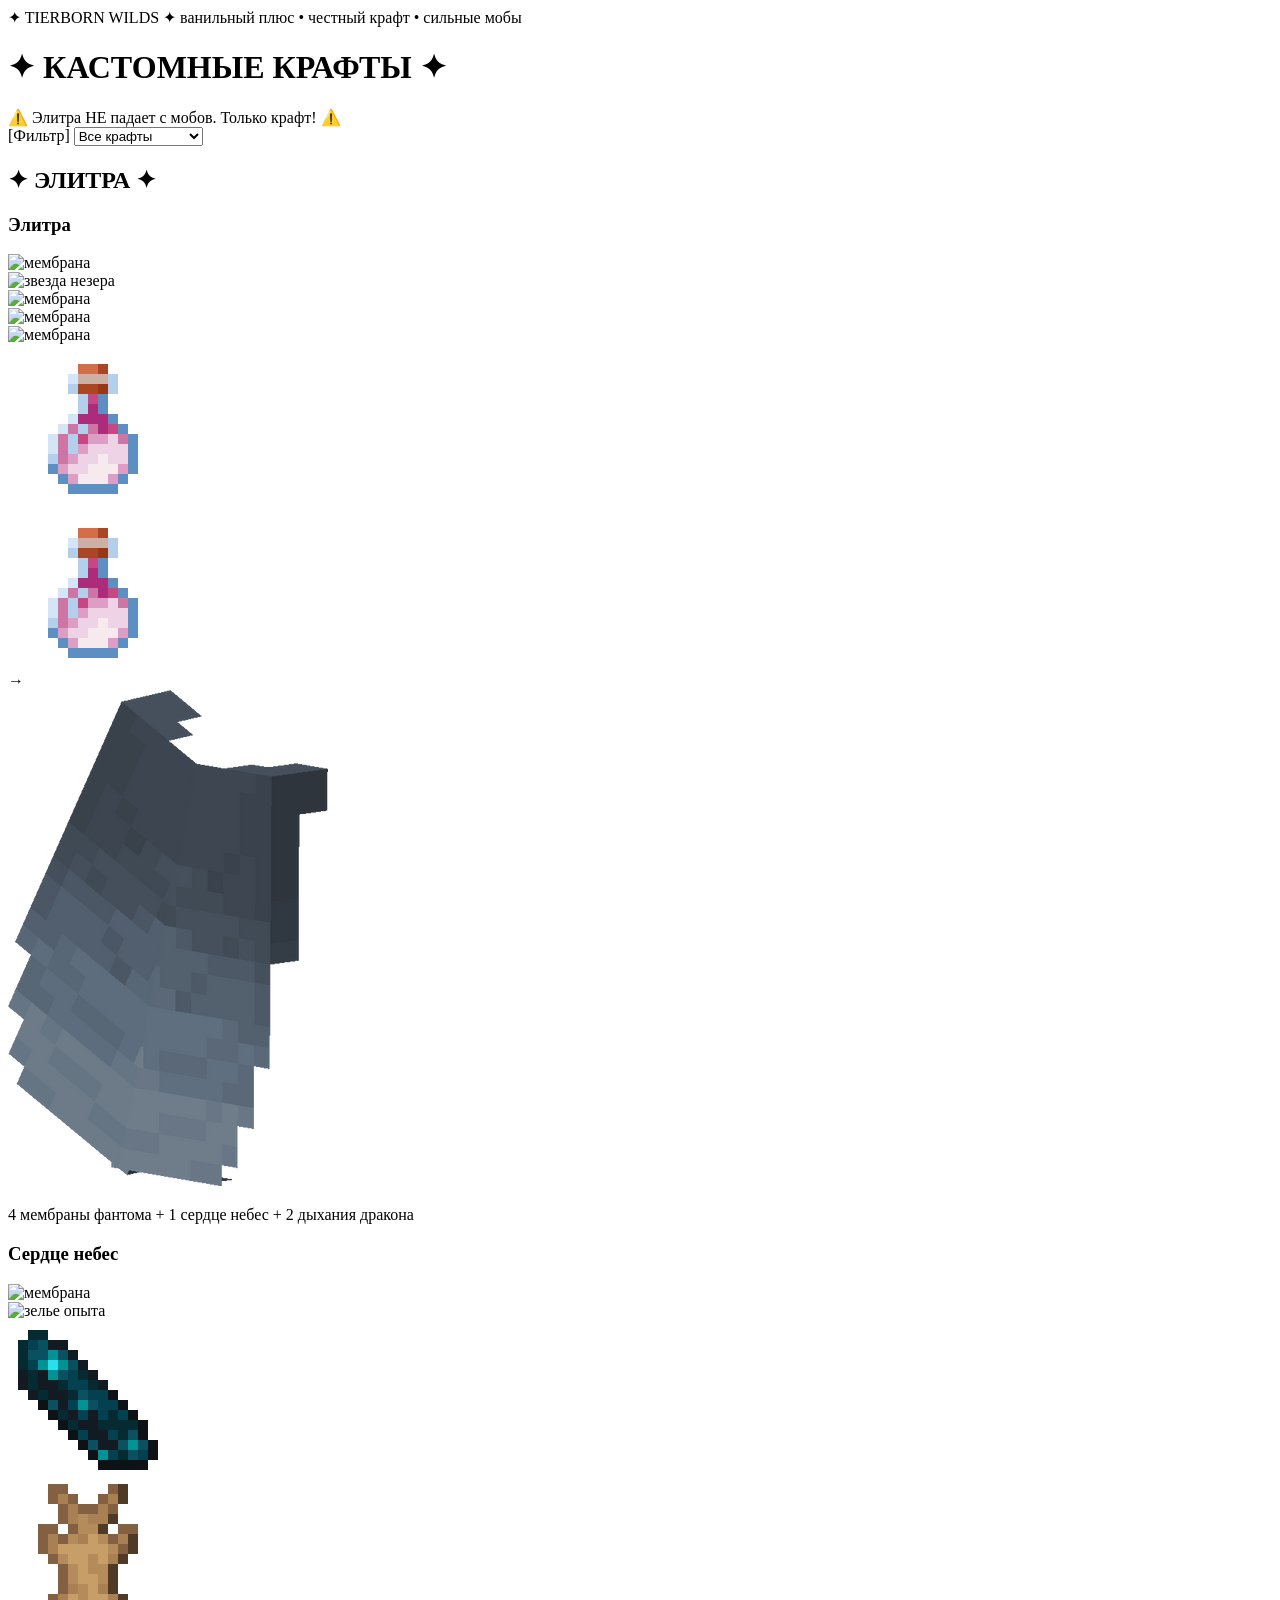
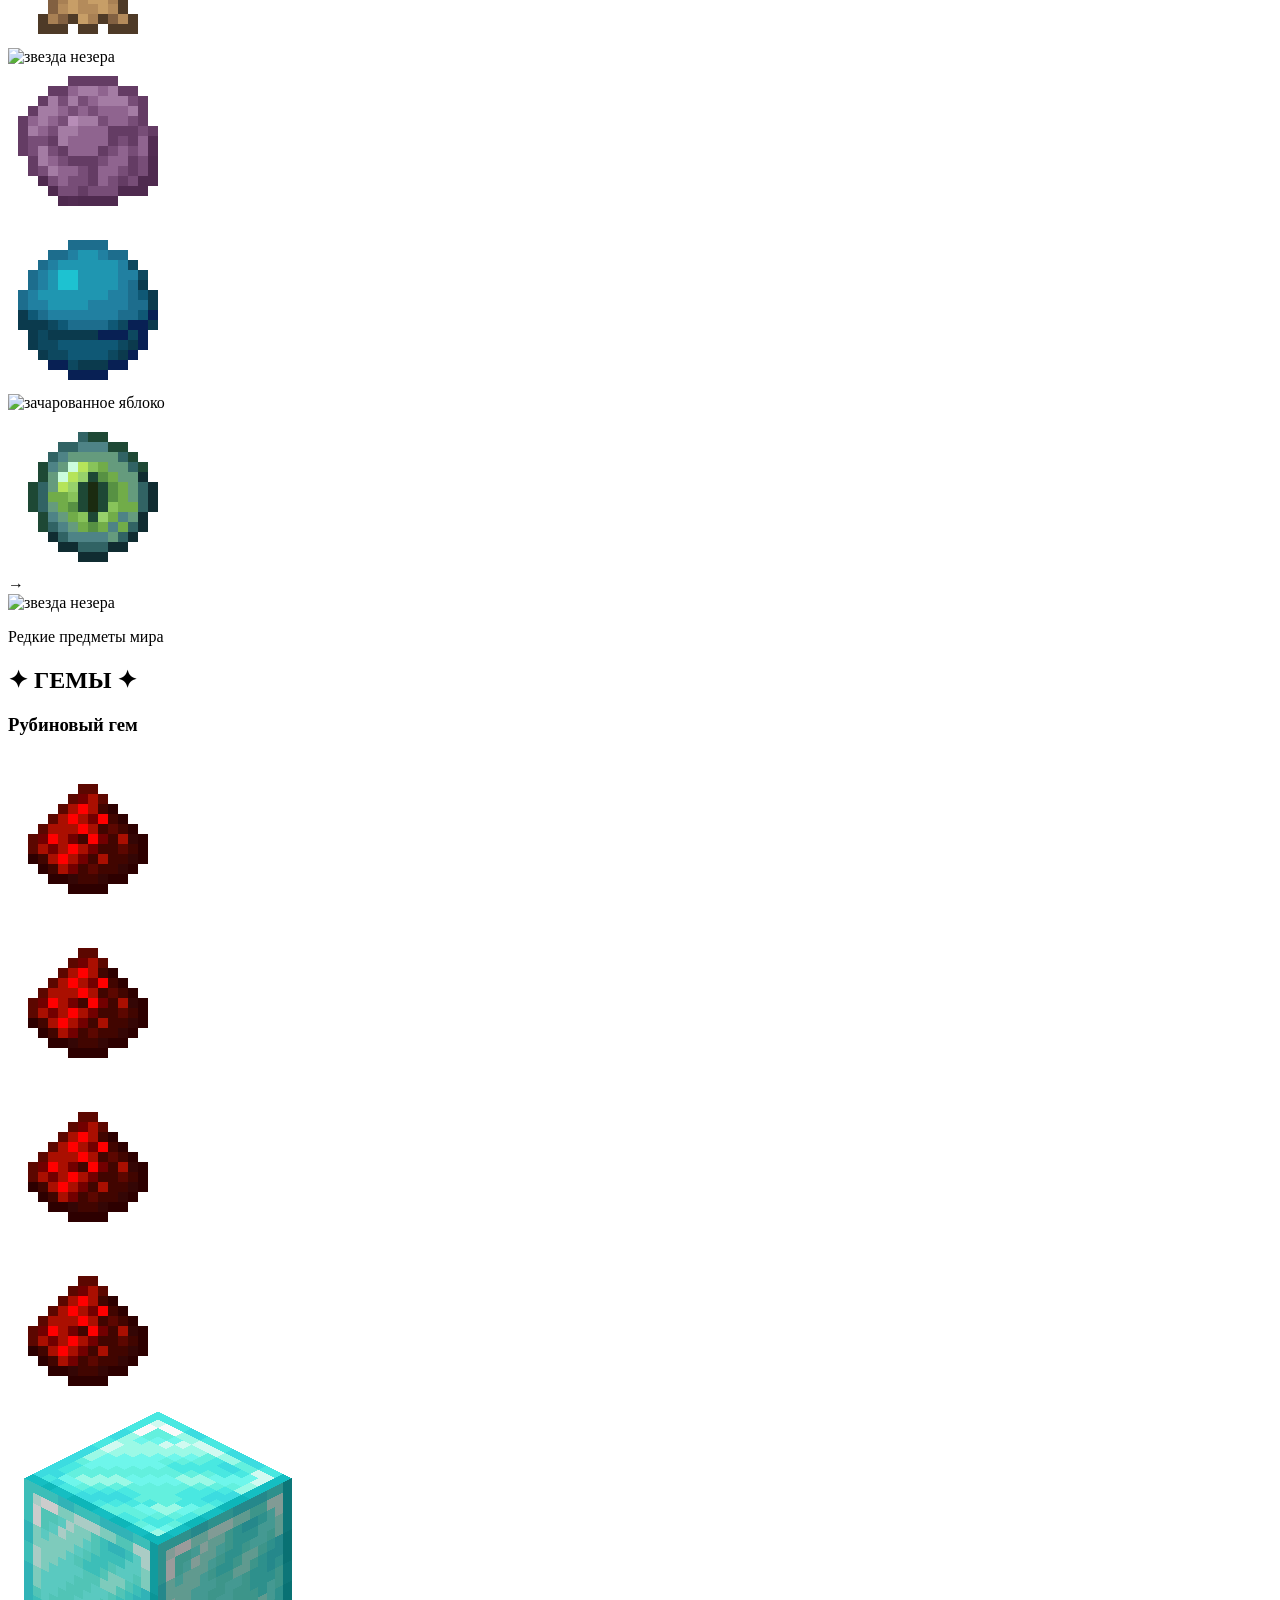
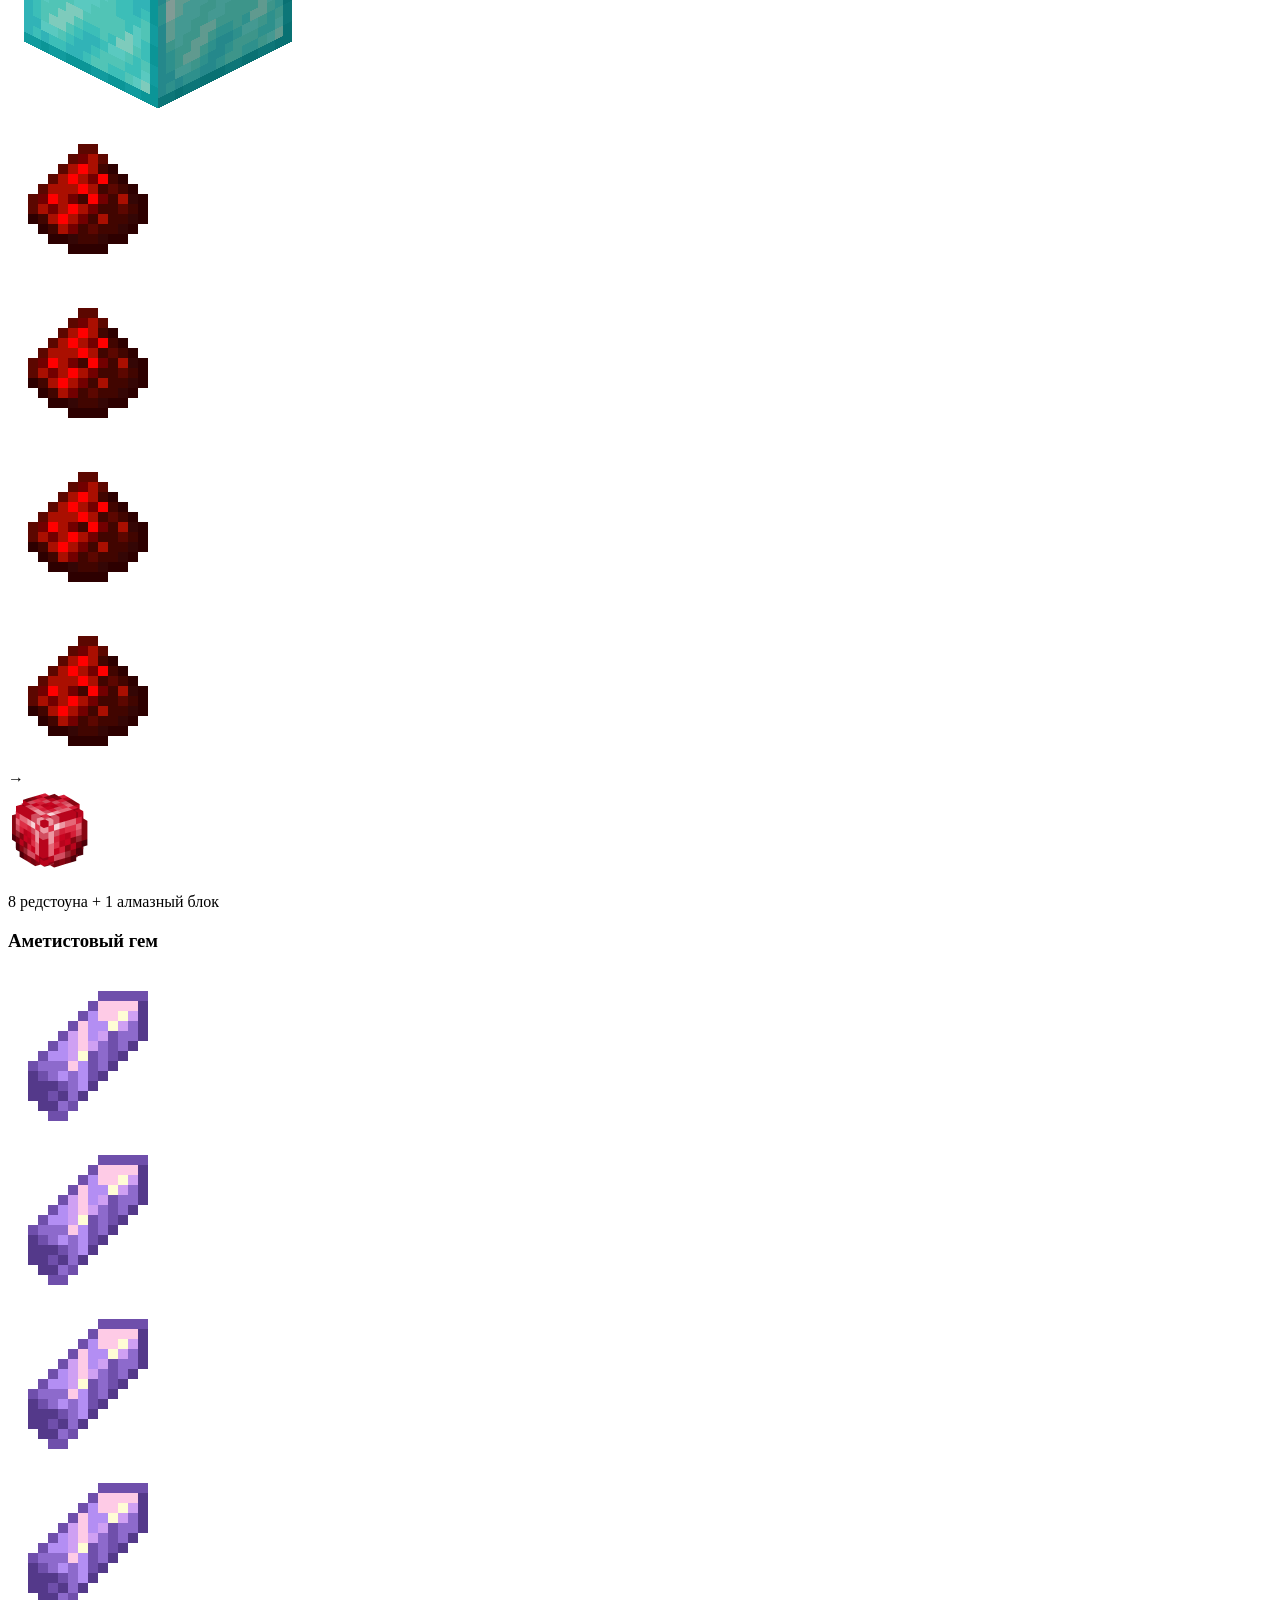
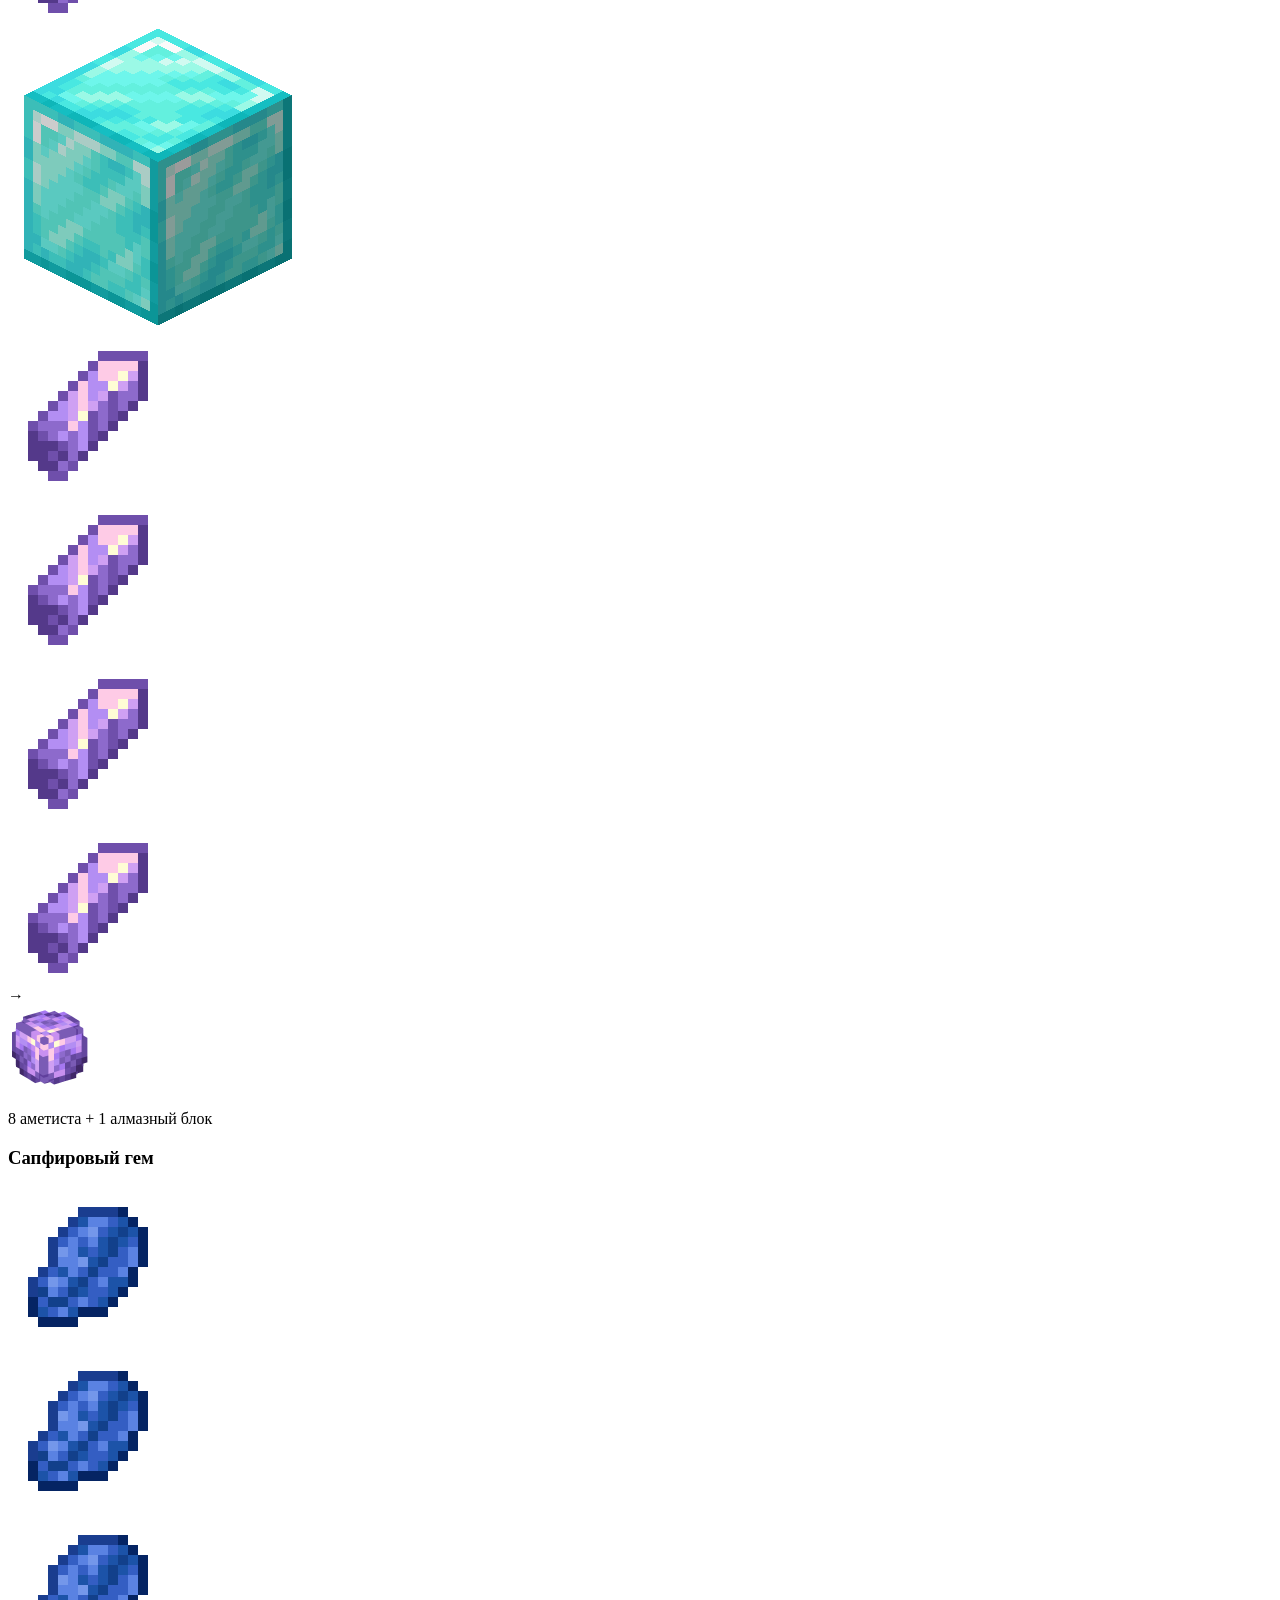
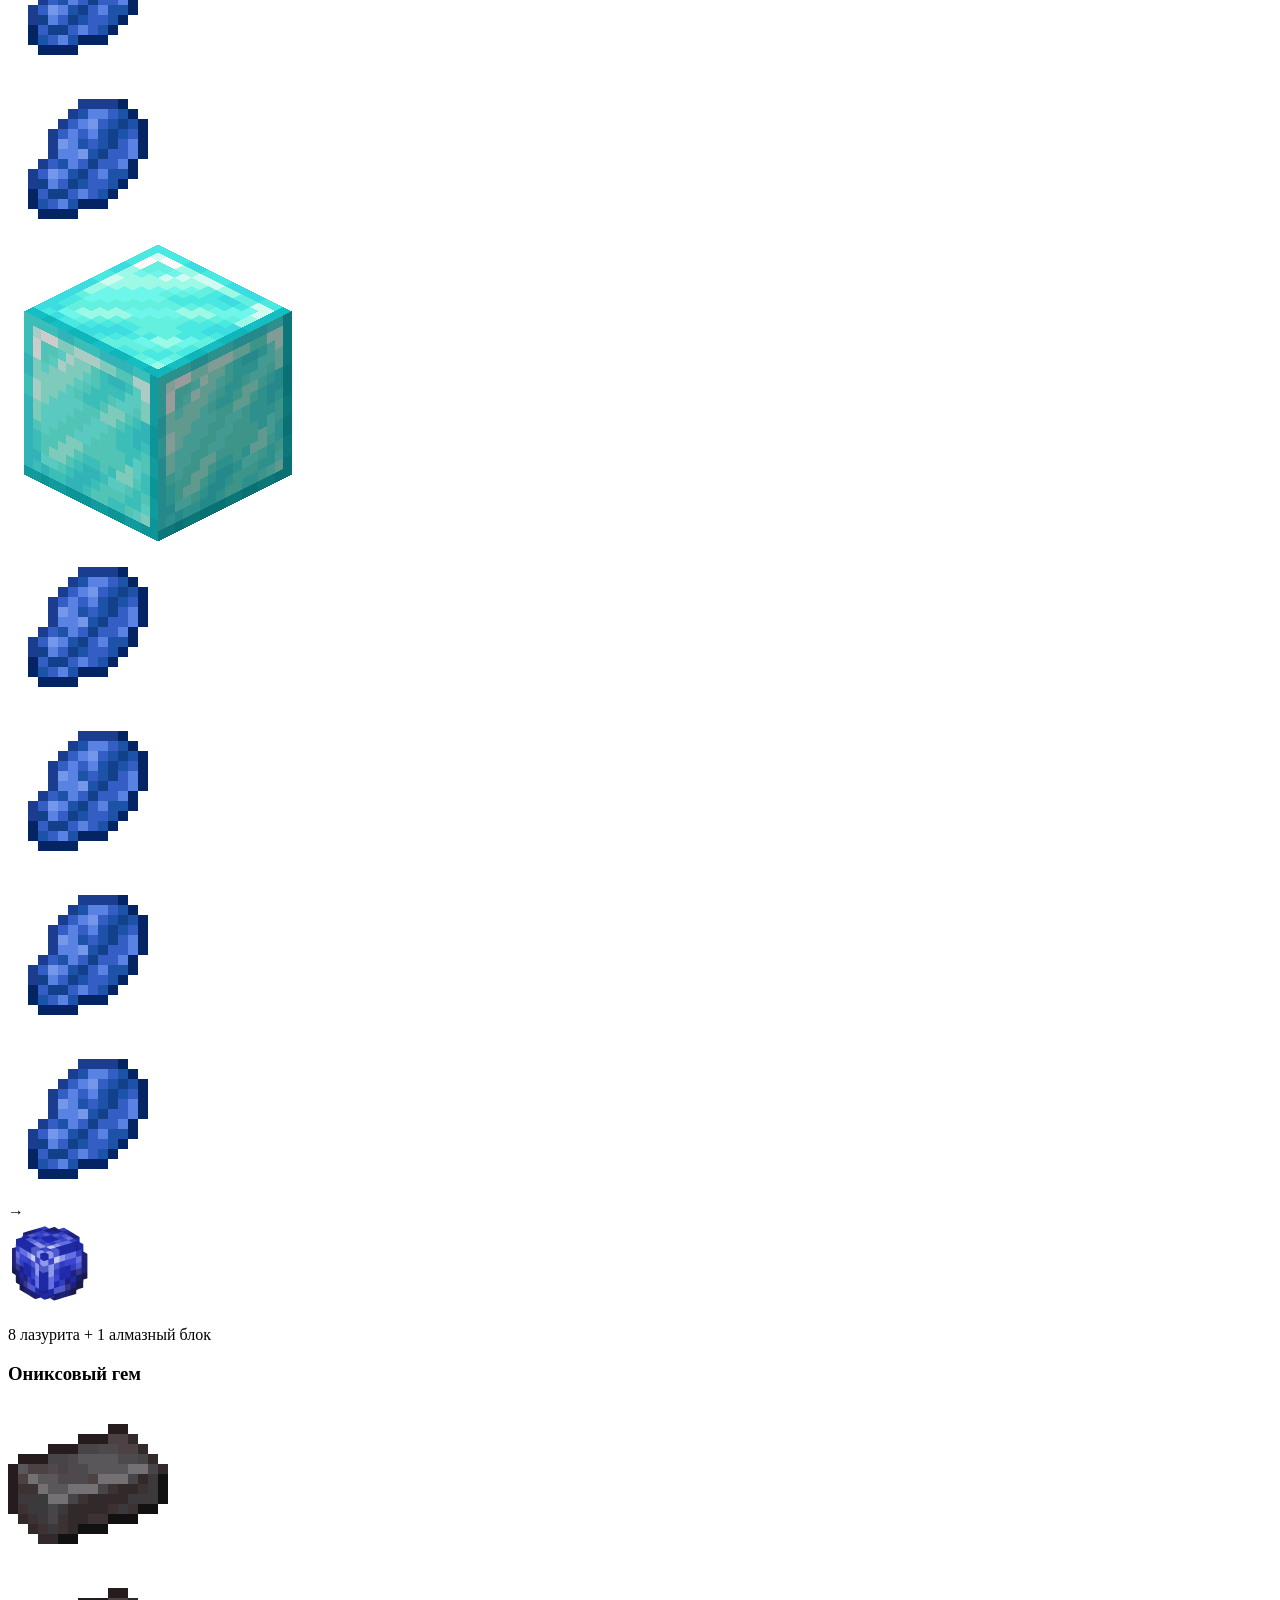
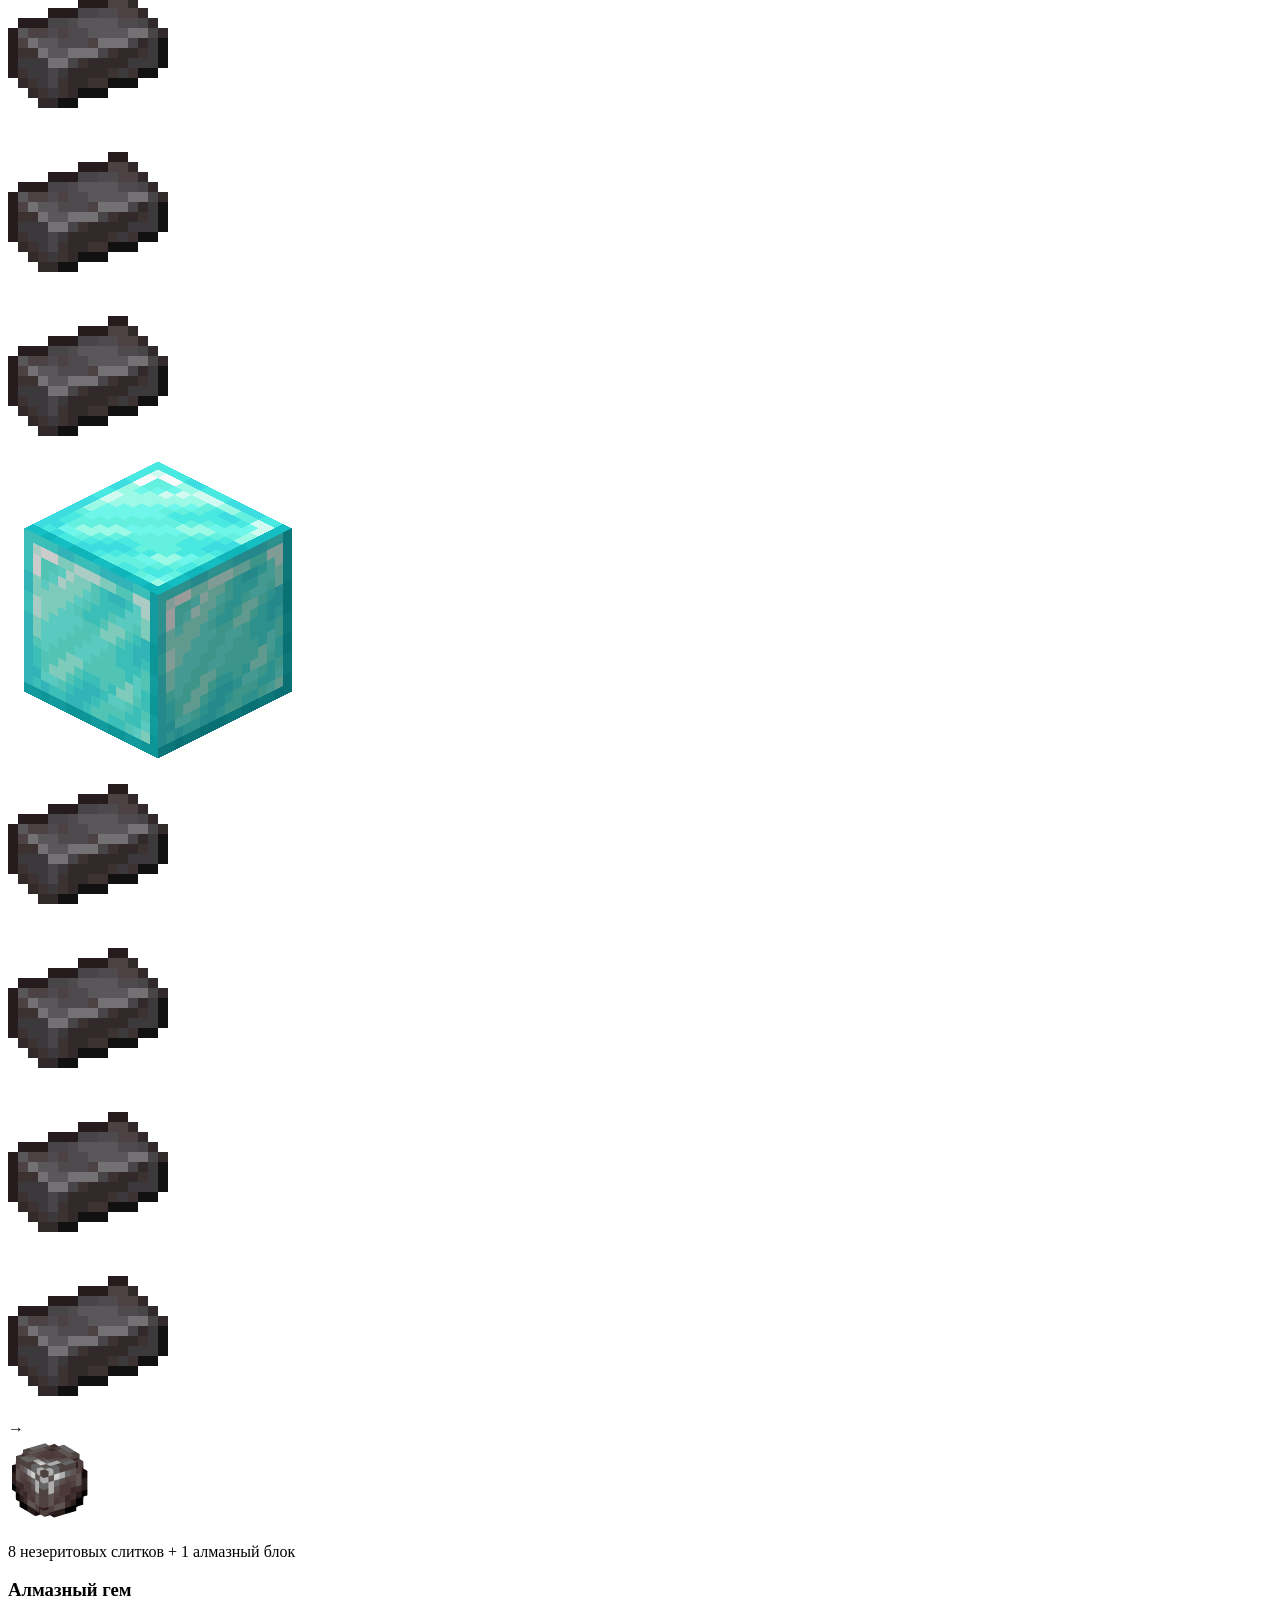
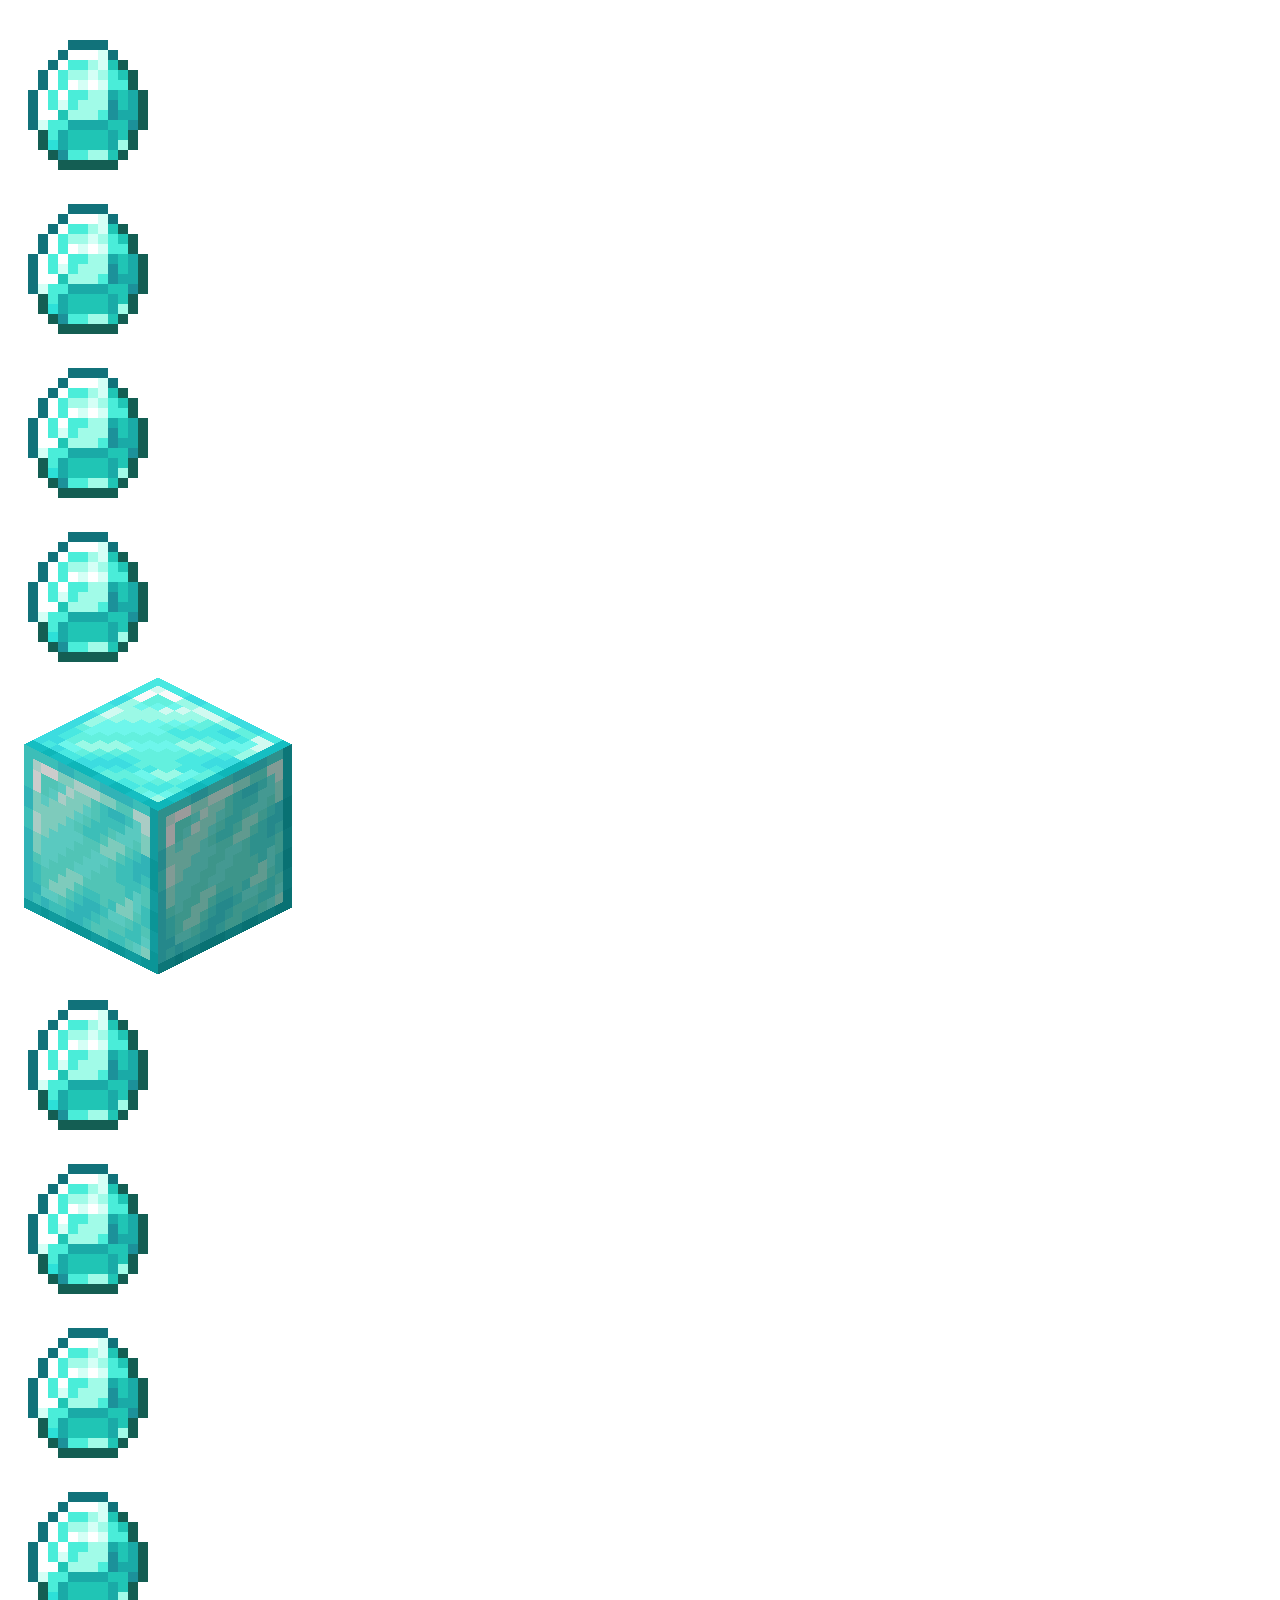
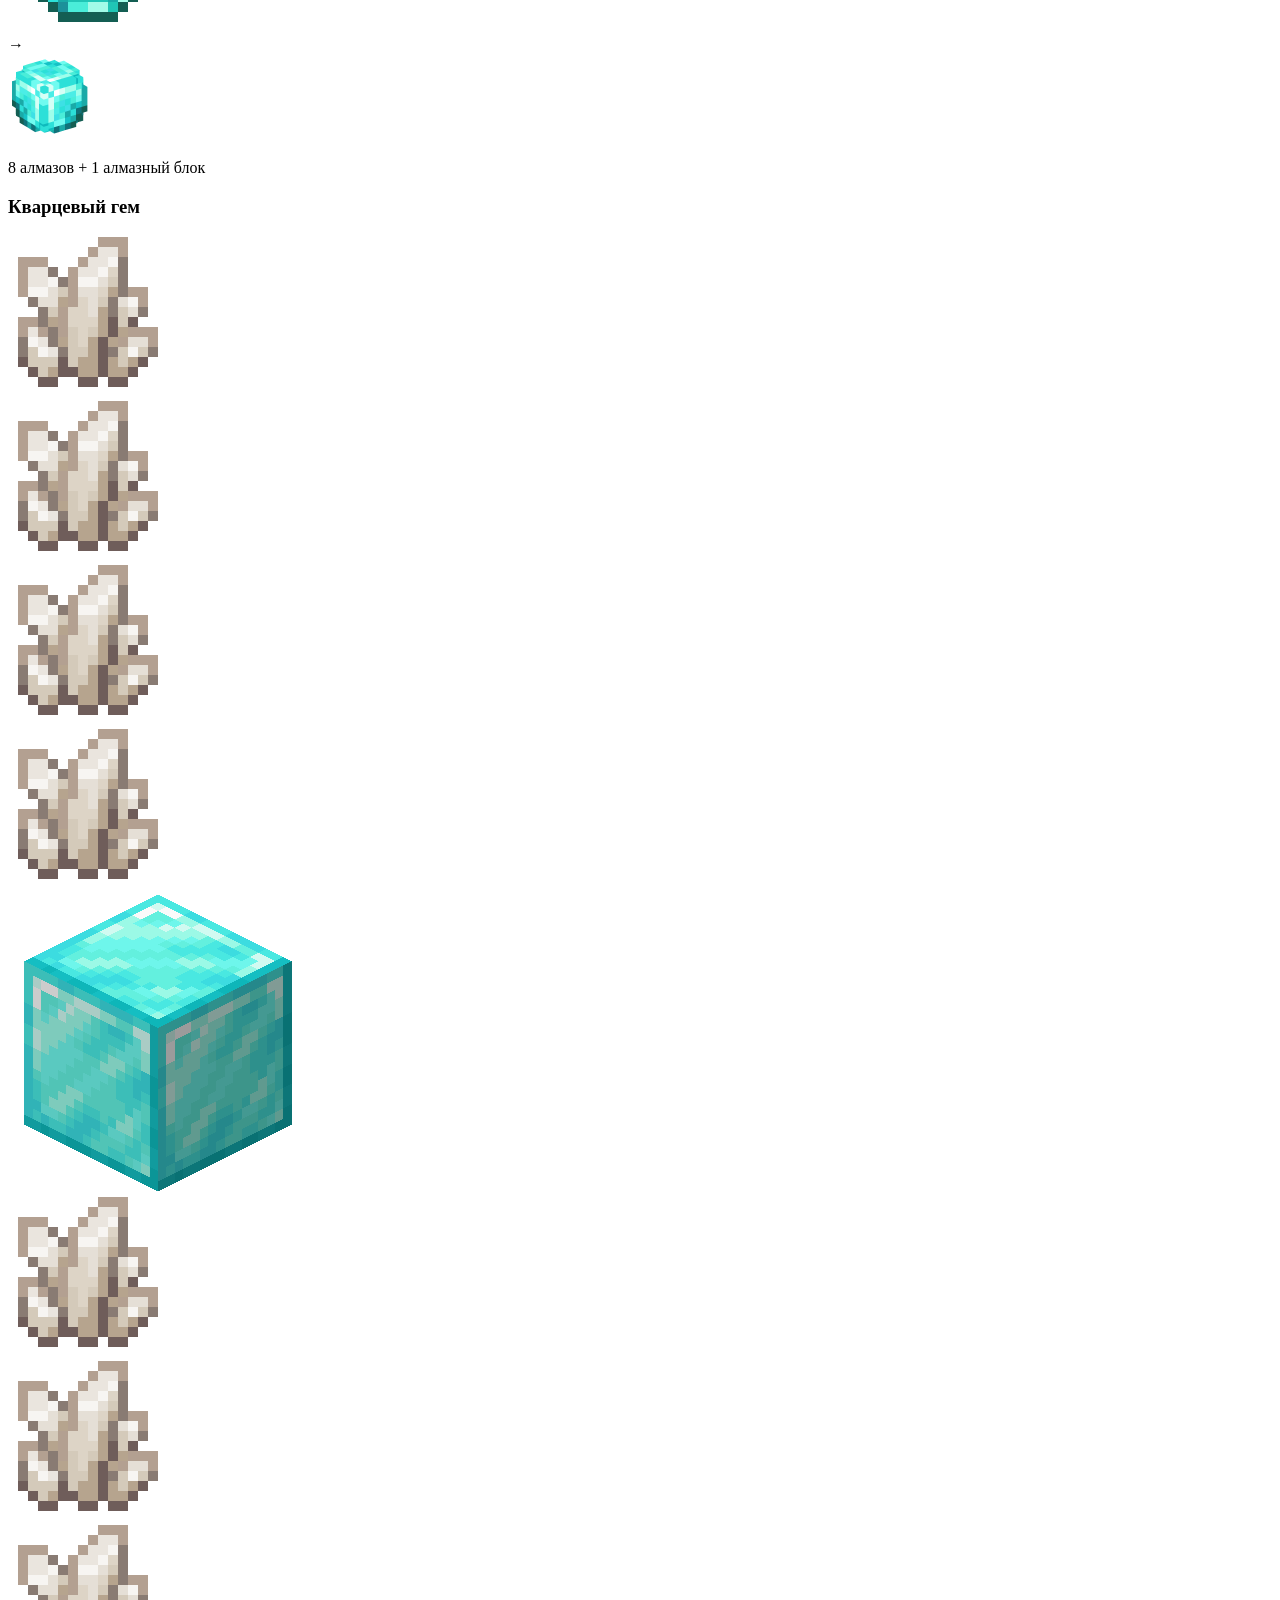
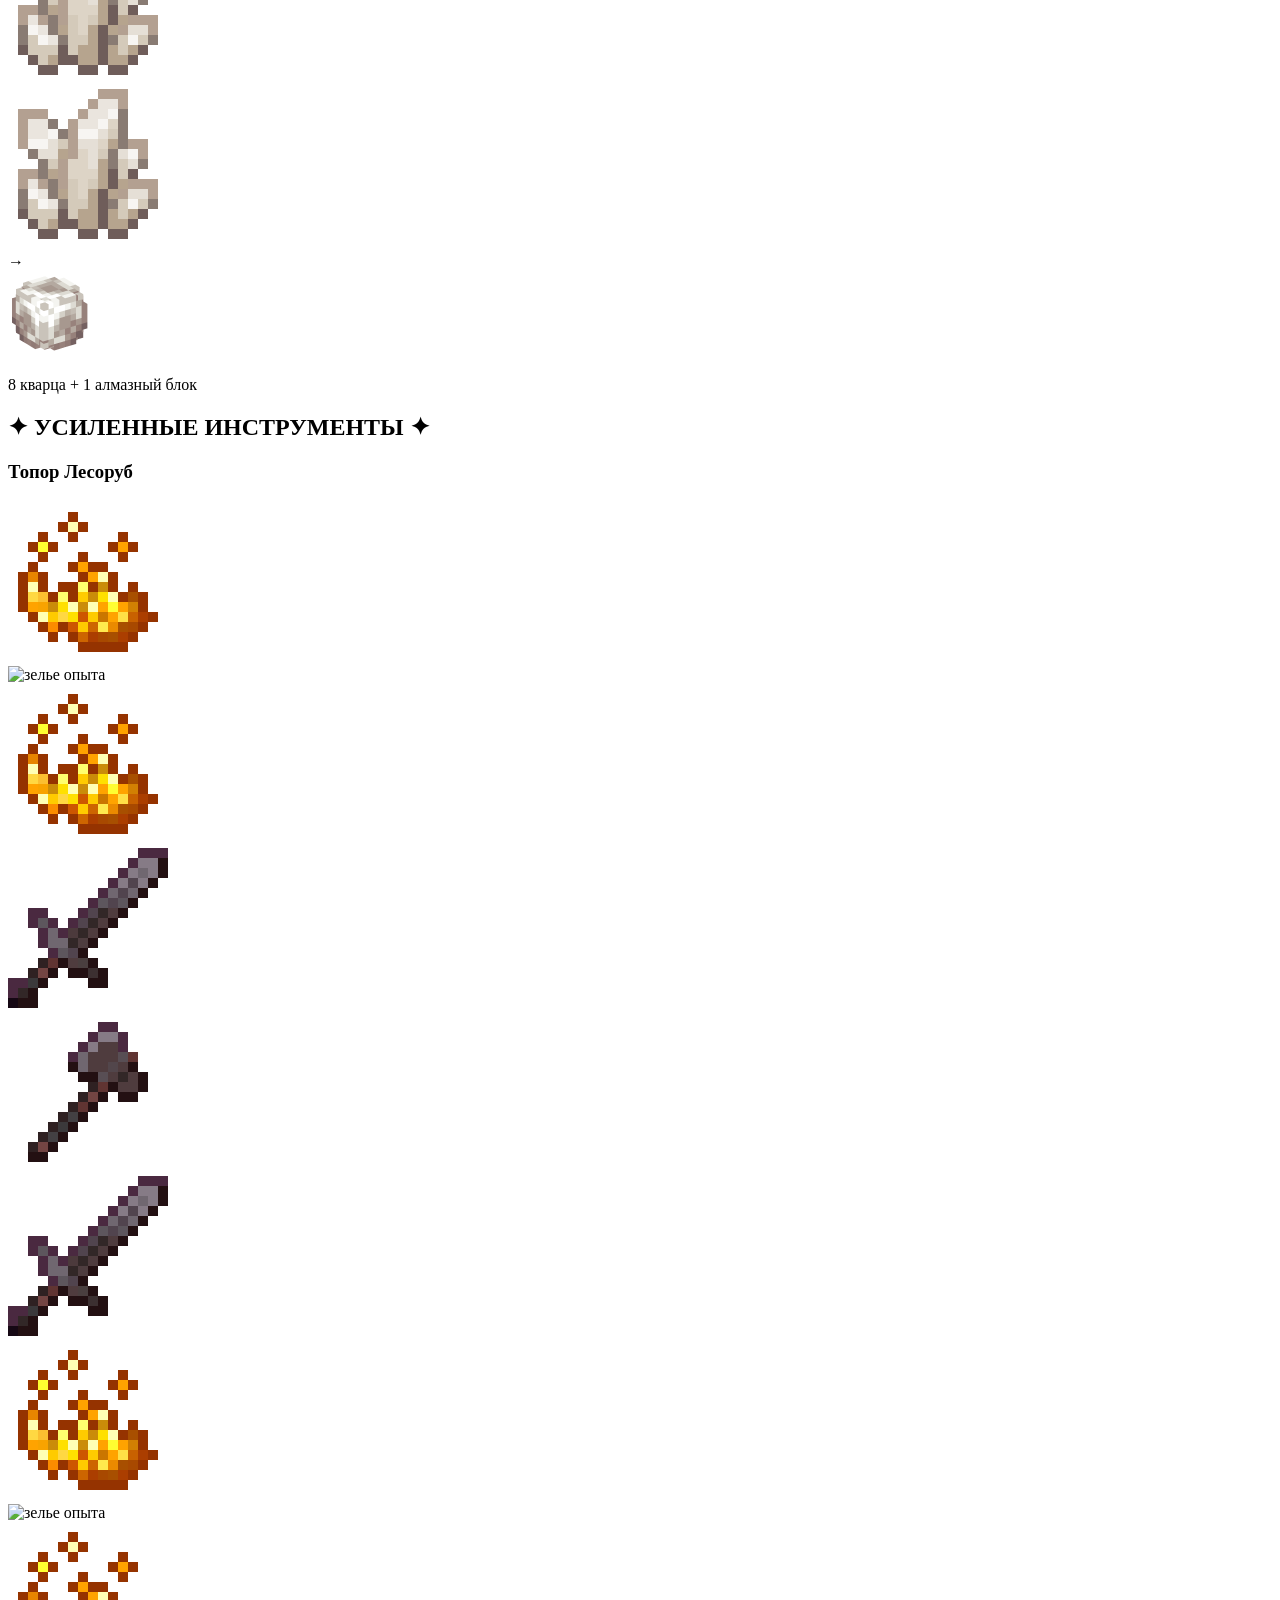
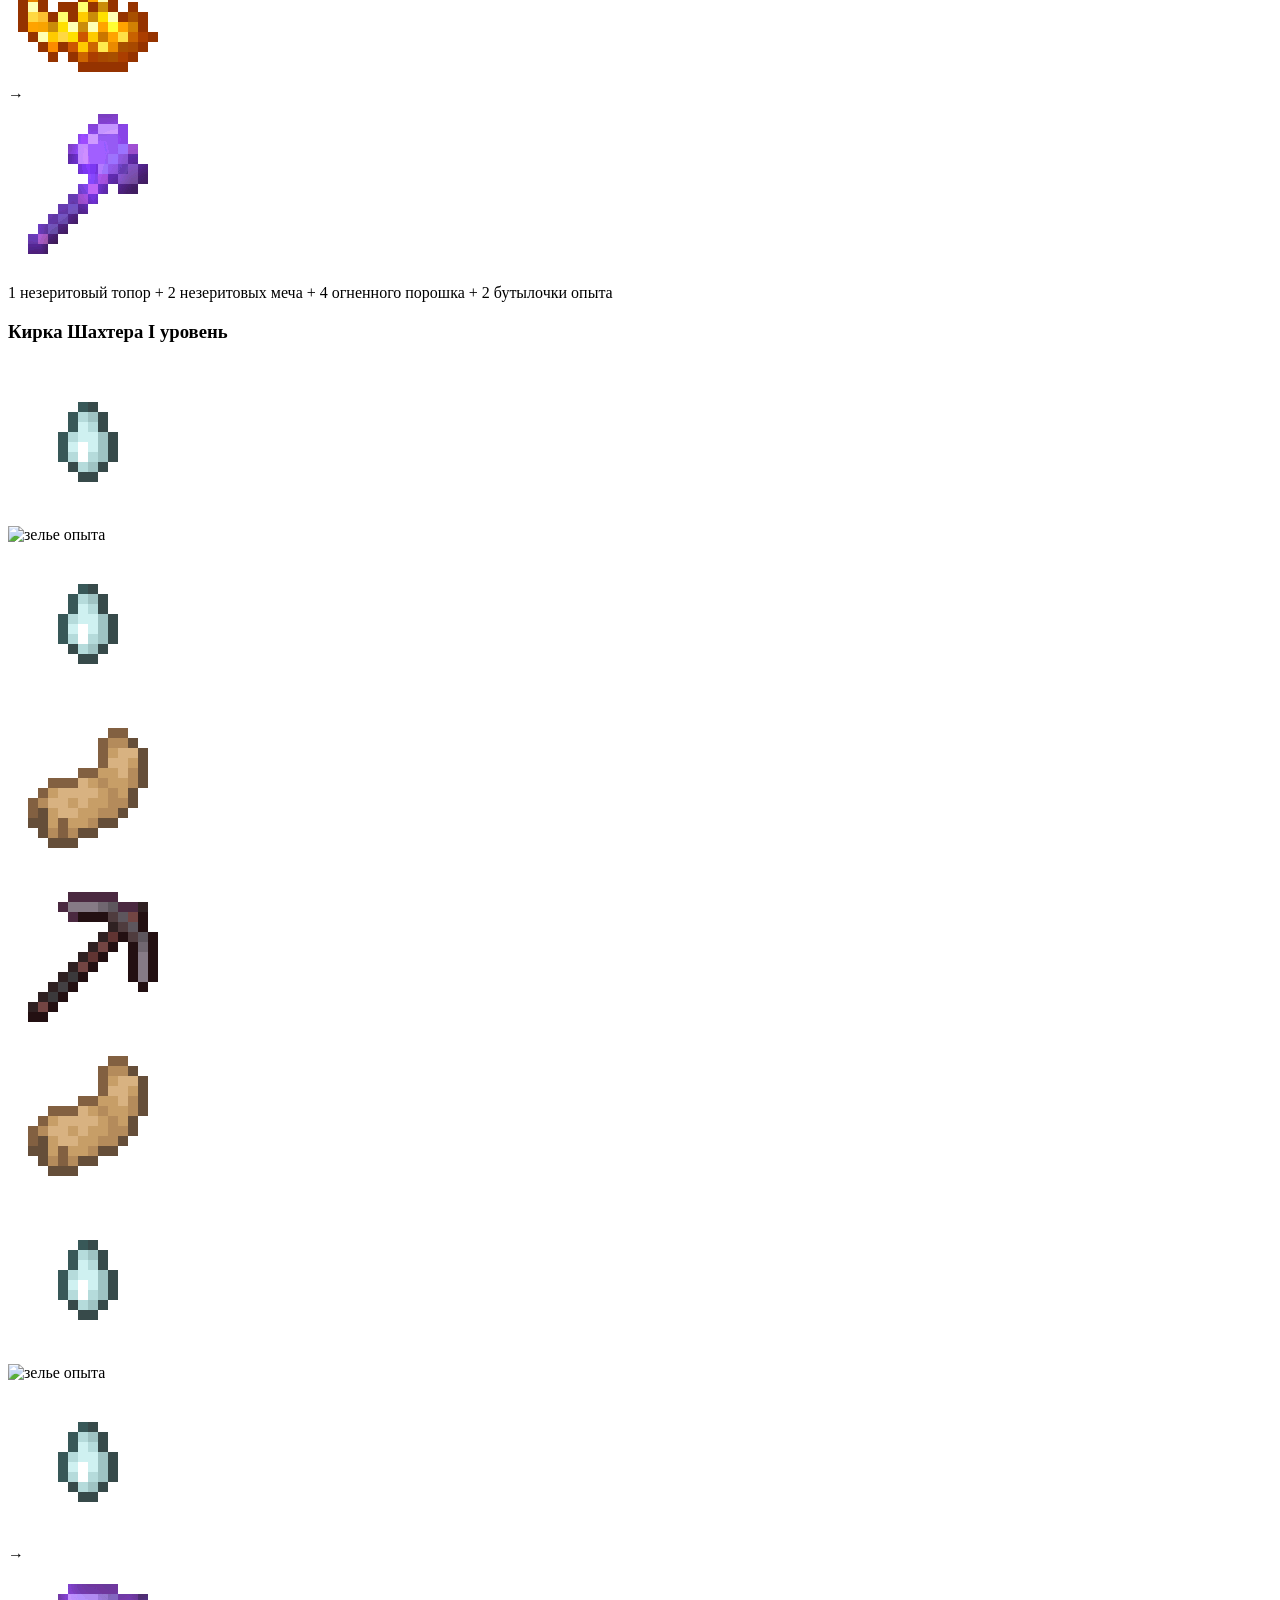
==== crafts.html @ e477e6ac "Add files via upload" ====
<!DOCTYPE html>
<html lang="ru">
<head>
    <meta charset="UTF-8">
    <meta name="viewport" content="width=device-width, initial-scale=1.0">
    <title>Tierborn Wilds | Кастомные крафты</title>
    <link href="https://fonts.googleapis.com/css2?family=Press+Start+2P&display=swap" rel="stylesheet">
    <link rel="stylesheet" href="style.css">
</head>
<body>
    <div class="pixel-bg"></div>
    
    <nav class="navbar">
        <div class="nav-container">
            <div class="logo">
                <span class="logo-text">✦ TIERBORN WILDS ✦</span>
                <span class="logo-sub">ванильный плюс • честный крафт • сильные мобы</span>
            
    </nav>

    <main>
        <div class="page-header">
            <h1>✦ КАСТОМНЫЕ КРАФТЫ ✦</h1>
            <div class="craft-warning">⚠️ Элитра НЕ падает с мобов. Только крафт! ⚠️</div>
        </div>

        <div class="category-dropdown">
            <label for="category-select">[Фильтр]</label>
            <select id="category-select">
                <option value="all">Все крафты</option>
                <option value="elytra">Элитра</option>
                <option value="gems">Гемы</option>
                <option value="tools">Инструменты</option>
                <option value="armor">Усиленная броня</option>
            </select>
        </div>

        <div class="crafts-container">
            <div class="craft-category" data-category="elytra">
                <h2 class="category-title">✦ ЭЛИТРА ✦</h2>
                
                <div class="craft-card">
                    <h3>Элитра</h3>
                    <div class="craft-grid">
                        <div class="grid-3x3">
                            <div class="grid-row">
                                <div class="grid-cell"><img src="assets/phantom_membrane.png" alt="мембрана"></div>
                                <div class="grid-cell"><img src="assets/Nether_Star.gif" alt="звезда незера"></div>
                                <div class="grid-cell"><img src="assets/phantom_membrane.png" alt="мембрана"></div>
                            </div>
                            <div class="grid-row">
                                <div class="grid-cell"><img src="assets/phantom_membrane.png" alt="мембрана"></div>
                                <div class="grid-cell empty-cell"></div>
                                <div class="grid-cell"><img src="assets/phantom_membrane.png" alt="мембрана"></div>
                            </div>
                            <div class="grid-row">
                                <div class="grid-cell"><img src="assets/Dragon's_Breath.png" alt="дыхание дракона"></div>
                                <div class="grid-cell empty-cell"></div>
                                <div class="grid-cell"><img src="assets/Dragon's_Breath.png" alt="дыхание дракона"></div>
                            </div>
                        </div>
                        <div class="craft-arrow">→</div>
                        <div class="craft-result">
                            <div class="grid-cell result-item"><img src="assets/elytra.png" alt="элитра"></div>
                        </div>
                    </div>
                    <p class="craft-description">4 мембраны фантома + 1 сердце небес + 2 дыхания дракона</p>
                </div>

                <div class="craft-card">
                    <h3>Сердце небес</h3>
                    <div class="craft-grid">
                        <div class="grid-3x3">
                            <div class="grid-row">
                                <div class="grid-cell"><img src="assets/phantom_membrane.png" alt="мембрана"></div>
                                <div class="grid-cell"><img src="assets/Bottle_o'_Enchanting.gif" alt="зелье опыта"></div>
                                <div class="grid-cell"><img src="assets/Echo_Shard.png" alt="осколок эха"></div>
                            </div>
                            <div class="grid-row">
                                <div class="grid-cell"><img src="assets/Rabbit_Hide.png" alt="кроличья шкурка"></div>
                                <div class="grid-cell"><img src="assets/Nether_Star.gif" alt="звезда незера"></div>
                                <div class="grid-cell"><img src="assets/Popped_Chorus_Fruit.png" alt="лопнувший хорус"></div>
                            </div>
                            <div class="grid-row">
                                <div class="grid-cell"><img src="assets/Heart_of_the_Sea.png" alt="сердце моря"></div>
                                <div class="grid-cell"><img src="assets/Enchanted_Golden_Apple.gif" alt="зачарованное яблоко"></div>
                                <div class="grid-cell"><img src="assets/Eye_of_Ender.png" alt="око края"></div>
                            </div>
                        </div>
                        <div class="craft-arrow">→</div>
                        <div class="craft-result">
                            <div class="grid-cell result-item"><img src="assets/Nether_Star.gif" alt="звезда незера"></div>
                        </div>
                    </div>
                    <p class="craft-description">Редкие предметы мира</p>
                </div>
            </div>

            <div class="craft-category" data-category="gems">
                <h2 class="category-title">✦ ГЕМЫ ✦</h2>
                
                <div class="craft-card">
                    <h3>Рубиновый гем</h3>
                    <div class="craft-grid">
                        <div class="grid-3x3">
                            <div class="grid-row">
                                <div class="grid-cell"><img src="assets/Redstone_Dust.png" alt="редстоун"></div>
                                <div class="grid-cell"><img src="assets/Redstone_Dust.png" alt="редстоун"></div>
                                <div class="grid-cell"><img src="assets/Redstone_Dust.png" alt="редстоун"></div>
                            </div>
                            <div class="grid-row">
                                <div class="grid-cell"><img src="assets/Redstone_Dust.png" alt="редстоун"></div>
                                <div class="grid-cell"><img src="assets/Block_of_Diamond.png" alt="алмазный блок"></div>
                                <div class="grid-cell"><img src="assets/Redstone_Dust.png" alt="редстоун"></div>
                            </div>
                            <div class="grid-row">
                                <div class="grid-cell"><img src="assets/Redstone_Dust.png" alt="редстоун"></div>
                                <div class="grid-cell"><img src="assets/Redstone_Dust.png" alt="редстоун"></div>
                                <div class="grid-cell"><img src="assets/Redstone_Dust.png" alt="редстоун"></div>
                            </div>
                        </div>
                        <div class="craft-arrow">→</div>
                        <div class="craft-result">
                            <div class="grid-cell result-item"><img src="assets/ruby_gem.png" alt="рубиновый гем"></div>
                        </div>
                    </div>
                    <p class="craft-description">8 редстоуна + 1 алмазный блок</p>
                </div>

                <div class="craft-card">
                    <h3>Аметистовый гем</h3>
                    <div class="craft-grid">
                        <div class="grid-3x3">
                            <div class="grid-row">
                                <div class="grid-cell"><img src="assets/Amethyst_Shard.png" alt="аметист"></div>
                                <div class="grid-cell"><img src="assets/Amethyst_Shard.png" alt="аметист"></div>
                                <div class="grid-cell"><img src="assets/Amethyst_Shard.png" alt="аметист"></div>
                            </div>
                            <div class="grid-row">
                                <div class="grid-cell"><img src="assets/Amethyst_Shard.png" alt="аметист"></div>
                                <div class="grid-cell"><img src="assets/Block_of_Diamond.png" alt="алмазный блок"></div>
                                <div class="grid-cell"><img src="assets/Amethyst_Shard.png" alt="аметист"></div>
                            </div>
                            <div class="grid-row">
                                <div class="grid-cell"><img src="assets/Amethyst_Shard.png" alt="аметист"></div>
                                <div class="grid-cell"><img src="assets/Amethyst_Shard.png" alt="аметист"></div>
                                <div class="grid-cell"><img src="assets/Amethyst_Shard.png" alt="аметист"></div>
                            </div>
                        </div>
                        <div class="craft-arrow">→</div>
                        <div class="craft-result">
                            <div class="grid-cell result-item"><img src="assets/amethyst_gem.png" alt="аметистовый гем"></div>
                        </div>
                    </div>
                    <p class="craft-description">8 аметиста + 1 алмазный блок</p>
                </div>

                <div class="craft-card">
                    <h3>Сапфировый гем</h3>
                    <div class="craft-grid">
                        <div class="grid-3x3">
                            <div class="grid-row">
                                <div class="grid-cell"><img src="assets/Lapis_Lazuli.png" alt="лазурит"></div>
                                <div class="grid-cell"><img src="assets/Lapis_Lazuli.png" alt="лазурит"></div>
                                <div class="grid-cell"><img src="assets/Lapis_Lazuli.png" alt="лазурит"></div>
                            </div>
                            <div class="grid-row">
                                <div class="grid-cell"><img src="assets/Lapis_Lazuli.png" alt="лазурит"></div>
                                <div class="grid-cell"><img src="assets/Block_of_Diamond.png" alt="алмазный блок"></div>
                                <div class="grid-cell"><img src="assets/Lapis_Lazuli.png" alt="лазурит"></div>
                            </div>
                            <div class="grid-row">
                                <div class="grid-cell"><img src="assets/Lapis_Lazuli.png" alt="лазурит"></div>
                                <div class="grid-cell"><img src="assets/Lapis_Lazuli.png" alt="лазурит"></div>
                                <div class="grid-cell"><img src="assets/Lapis_Lazuli.png" alt="лазурит"></div>
                            </div>
                        </div>
                        <div class="craft-arrow">→</div>
                        <div class="craft-result">
                            <div class="grid-cell result-item"><img src="assets/sapphire_gem.png" alt="сапфировый гем"></div>
                        </div>
                    </div>
                    <p class="craft-description">8 лазурита + 1 алмазный блок</p>
                </div>

                <div class="craft-card">
                    <h3>Ониксовый гем</h3>
                    <div class="craft-grid">
                        <div class="grid-3x3">
                            <div class="grid-row">
                                <div class="grid-cell"><img src="assets/Netherite_Ingot.png" alt="незеритовый слиток"></div>
                                <div class="grid-cell"><img src="assets/Netherite_Ingot.png" alt="незеритовый слиток"></div>
                                <div class="grid-cell"><img src="assets/Netherite_Ingot.png" alt="незеритовый слиток"></div>
                            </div>
                            <div class="grid-row">
                                <div class="grid-cell"><img src="assets/Netherite_Ingot.png" alt="незеритовый слиток"></div>
                                <div class="grid-cell"><img src="assets/Block_of_Diamond.png" alt="алмазный блок"></div>
                                <div class="grid-cell"><img src="assets/Netherite_Ingot.png" alt="незеритовый слиток"></div>
                            </div>
                            <div class="grid-row">
                                <div class="grid-cell"><img src="assets/Netherite_Ingot.png" alt="незеритовый слиток"></div>
                                <div class="grid-cell"><img src="assets/Netherite_Ingot.png" alt="незеритовый слиток"></div>
                                <div class="grid-cell"><img src="assets/Netherite_Ingot.png" alt="незеритовый слиток"></div>
                            </div>
                        </div>
                        <div class="craft-arrow">→</div>
                        <div class="craft-result">
                            <div class="grid-cell result-item"><img src="assets/onyx_gem.png" alt="ониксовый гем"></div>
                        </div>
                    </div>
                    <p class="craft-description">8 незеритовых слитков + 1 алмазный блок</p>
                </div>

                <div class="craft-card">
                    <h3>Алмазный гем</h3>
                    <div class="craft-grid">
                        <div class="grid-3x3">
                            <div class="grid-row">
                                <div class="grid-cell"><img src="assets/Diamond.png" alt="алмаз"></div>
                                <div class="grid-cell"><img src="assets/Diamond.png" alt="алмаз"></div>
                                <div class="grid-cell"><img src="assets/Diamond.png" alt="алмаз"></div>
                            </div>
                            <div class="grid-row">
                                <div class="grid-cell"><img src="assets/Diamond.png" alt="алмаз"></div>
                                <div class="grid-cell"><img src="assets/Block_of_Diamond.png" alt="алмазный блок"></div>
                                <div class="grid-cell"><img src="assets/Diamond.png" alt="алмаз"></div>
                            </div>
                            <div class="grid-row">
                                <div class="grid-cell"><img src="assets/Diamond.png" alt="алмаз"></div>
                                <div class="grid-cell"><img src="assets/Diamond.png" alt="алмаз"></div>
                                <div class="grid-cell"><img src="assets/Diamond.png" alt="алмаз"></div>
                            </div>
                        </div>
                        <div class="craft-arrow">→</div>
                        <div class="craft-result">
                            <div class="grid-cell result-item"><img src="assets/Diamond_gem.png" alt="алмазный гем"></div>
                        </div>
                    </div>
                    <p class="craft-description">8 алмазов + 1 алмазный блок</p>
                </div>

                <div class="craft-card">
                    <h3>Кварцевый гем</h3>
                    <div class="craft-grid">
                        <div class="grid-3x3">
                            <div class="grid-row">
                                <div class="grid-cell"><img src="assets/Nether_Quartz.png" alt="кварц"></div>
                                <div class="grid-cell"><img src="assets/Nether_Quartz.png" alt="кварц"></div>
                                <div class="grid-cell"><img src="assets/Nether_Quartz.png" alt="кварц"></div>
                            </div>
                            <div class="grid-row">
                                <div class="grid-cell"><img src="assets/Nether_Quartz.png" alt="кварц"></div>
                                <div class="grid-cell"><img src="assets/Block_of_Diamond.png" alt="алмазный блок"></div>
                                <div class="grid-cell"><img src="assets/Nether_Quartz.png" alt="кварц"></div>
                            </div>
                            <div class="grid-row">
                                <div class="grid-cell"><img src="assets/Nether_Quartz.png" alt="кварц"></div>
                                <div class="grid-cell"><img src="assets/Nether_Quartz.png" alt="кварц"></div>
                                <div class="grid-cell"><img src="assets/Nether_Quartz.png" alt="кварц"></div>
                            </div>
                        </div>
                        <div class="craft-arrow">→</div>
                        <div class="craft-result">
                            <div class="grid-cell result-item"><img src="assets/Quartz_gem.png" alt="кварцевый гем"></div>
                        </div>
                    </div>
                    <p class="craft-description">8 кварца + 1 алмазный блок</p>
                </div>
            </div>

            <div class="craft-category" data-category="tools">
                <h2 class="category-title">✦ УСИЛЕННЫЕ ИНСТРУМЕНТЫ ✦</h2>
                
                <div class="craft-card">
                    <h3>Топор Лесоруб</h3>
                    <div class="craft-grid">
                        <div class="grid-3x3">
                            <div class="grid-row">
                                <div class="grid-cell"><img src="assets/Blaze_Powder.png" alt="огненный порошок"></div>
                                <div class="grid-cell"><img src="assets/Bottle_o'_Enchanting.gif" alt="зелье опыта"></div>
                                <div class="grid-cell"><img src="assets/Blaze_Powder.png" alt="огненный порошок"></div>
                            </div>
                            <div class="grid-row">
                                <div class="grid-cell"><img src="assets/Netherite_Sword.png" alt="незеритовый меч"></div>
                                <div class="grid-cell"><img src="assets/Netherite_Axe.png" alt="незеритовый топор"></div>
                                <div class="grid-cell"><img src="assets/Netherite_Sword.png" alt="незеритовый меч"></div>
                            </div>
                            <div class="grid-row">
                                <div class="grid-cell"><img src="assets/Blaze_Powder.png" alt="огненный порошок"></div>
                                <div class="grid-cell"><img src="assets/Bottle_o'_Enchanting.gif" alt="зелье опыта"></div>
                                <div class="grid-cell"><img src="assets/Blaze_Powder.png" alt="огненный порошок"></div>
                            </div>
                        </div>
                        <div class="craft-arrow">→</div>
                        <div class="craft-result">
                            <div class="grid-cell result-item"><img src="assets/Enchanted_Netherite_Axe.gif" alt="зачарованный топор"></div>
                        </div>
                    </div>
                    <p class="craft-description">1 незеритовый топор + 2 незеритовых меча + 4 огненного порошка + 2 бутылочки опыта</p>
                </div>

                <div class="craft-card">
                    <h3>Кирка Шахтера I уровень</h3>
                    <div class="craft-grid">
                        <div class="grid-3x3">
                            <div class="grid-row">
                                <div class="grid-cell"><img src="assets/Ghast_Tear.png" alt="слеза гаста"></div>
                                <div class="grid-cell"><img src="assets/Bottle_o'_Enchanting.gif" alt="зелье опыта"></div>
                                <div class="grid-cell"><img src="assets/Ghast_Tear.png" alt="слеза гаста"></div>
                            </div>
                            <div class="grid-row">
                                <div class="grid-cell"><img src="assets/Rabbit's_Foot.png" alt="кроличья лапка"></div>
                                <div class="grid-cell"><img src="assets/Netherite_Pickaxe.png" alt="незеритовая кирка"></div>
                                <div class="grid-cell"><img src="assets/Rabbit's_Foot.png" alt="кроличья лапка"></div>
                            </div>
                            <div class="grid-row">
                                <div class="grid-cell"><img src="assets/Ghast_Tear.png" alt="слеза гаста"></div>
                                <div class="grid-cell"><img src="assets/Bottle_o'_Enchanting.gif" alt="зелье опыта"></div>
                                <div class="grid-cell"><img src="assets/Ghast_Tear.png" alt="слеза гаста"></div>
                            </div>
                        </div>
                        <div class="craft-arrow">→</div>
                        <div class="craft-result">
                            <div class="grid-cell result-item"><img src="assets/Enchanted_Netherite_Pickaxe.gif" alt="зачарованная кирка"></div>
                        </div>
                    </div>
                    <p class="craft-description">1 незеритовая кирка + 4 слезы гаста + 2 кроличьи лапки + 2 бутылочки опыта</p>
                </div>

                <div class="craft-card">
                    <h3>Кирка Шахтера II уровень</h3>
                    <div class="craft-grid">
                        <div class="grid-3x3">
                            <div class="grid-row">
                                <div class="grid-cell"><img src="assets/Ghast_Tear.png" alt="слеза гаста"></div>
                                <div class="grid-cell"><img src="assets/Bottle_o'_Enchanting.gif" alt="зелье опыта"></div>
                                <div class="grid-cell"><img src="assets/Ghast_Tear.png" alt="слеза гаста"></div>
                            </div>
                            <div class="grid-row">
                                <div class="grid-cell"><img src="assets/Rabbit's_Foot.png" alt="кроличья лапка"></div>
                                <div class="grid-cell"><img src="assets/Enchanted_Netherite_Pickaxe.gif" alt="кирка 1 уровня"></div>
                                <div class="grid-cell"><img src="assets/Rabbit's_Foot.png" alt="кроличья лапка"></div>
                            </div>
                            <div class="grid-row">
                                <div class="grid-cell"><img src="assets/Ghast_Tear.png" alt="слеза гаста"></div>
                                <div class="grid-cell"><img src="assets/Bottle_o'_Enchanting.gif" alt="зелье опыта"></div>
                                <div class="grid-cell"><img src="assets/Ghast_Tear.png" alt="слеза гаста"></div>
                            </div>
                        </div>
                        <div class="craft-arrow">→</div>
                        <div class="craft-result">
                            <div class="grid-cell result-item"><img src="assets/Enchanted_Netherite_Pickaxe.gif" alt="зачарованная кирка"></div>
                        </div>
                    </div>
                    <p class="craft-description">1 кирка шахтера I уровня + 4 слезы гаста + 2 кроличьи лапки + 2 бутылочки опыта</p>
                </div>
            </div>

            <div class="craft-category" data-category="armor">
                <h2 class="category-title">✦ УСИЛЕННАЯ БРОНЯ ✦</h2>
                
                <div class="craft-card">
                    <h3>Ледяной сет</h3>
                    <div class="craft-grid">
                        <div class="grid-3x3">
                            <div class="grid-row">
                                <div class="grid-cell"><img src="assets/Quartz_gem.png" alt="кварцевый гем"></div>
                                <div class="grid-cell"><img src="assets/Diamond_gem.png" alt="алмазный гем"></div>
                                <div class="grid-cell"><img src="assets/Quartz_gem.png" alt="кварцевый гем"></div>
                            </div>
                            <div class="grid-row">
                                <div class="grid-cell"><img src="assets/Powder_Snow_Bucket.png" alt="ведро с рыхлым снегом"></div>
                                <div class="grid-cell"><img src="assets/Netherite_Helmet.png" alt="незеритовый шлем"></div>
                                <div class="grid-cell"><img src="assets/Powder_Snow_Bucket.png" alt="ведро с рыхлым снегом"></div>
                            </div>
                            <div class="grid-row">
                                <div class="grid-cell"><img src="assets/Quartz_gem.png" alt="кварцевый гем"></div>
                                <div class="grid-cell"><img src="assets/onyx_gem.png" alt="ониксовый гем"></div>
                                <div class="grid-cell"><img src="assets/Quartz_gem.png" alt="кварцевый гем"></div>
                            </div>
                        </div>
                        <div class="craft-arrow">→</div>
                        <div class="craft-result">
                            <div class="grid-cell result-item"><img src="assets/cool.png" alt="ледяной шлем"></div>
                        </div>
                    </div>
                    <p class="craft-description">1 элемент незеритовой брони + 1 ониксовый гем + 1 алмазный гем + 4 кварцевых гема + 2 ведра с рыхлым снегом</p>
                    <p class="craft-note">※ Крафтится для каждого элемента брони отдельно</p>
                </div>

                <div class="craft-card">
                    <h3>Стеклянный сет</h3>
                    <div class="craft-grid">
                        <div class="grid-3x3">
                            <div class="grid-row">
                                <div class="grid-cell"><img src="assets/amethyst_gem.png" alt="аметистовый гем"></div>
                                <div class="grid-cell"><img src="assets/sapphire_gem.png" alt="сапфировый гем"></div>
                                <div class="grid-cell"><img src="assets/amethyst_gem.png" alt="аметистовый гем"></div>
                            </div>
                            <div class="grid-row">
                                <div class="grid-cell"><img src="assets/Black_Stained_Glass.png" alt="черное стекло"></div>
                                <div class="grid-cell"><img src="assets/Netherite_Helmet.png" alt="незеритовый шлем"></div>
                                <div class="grid-cell"><img src="assets/Black_Stained_Glass.png" alt="черное стекло"></div>
                            </div>
                            <div class="grid-row">
                                <div class="grid-cell"><img src="assets/amethyst_gem.png" alt="аметистовый гем"></div>
                                <div class="grid-cell"><img src="assets/onyx_gem.png" alt="ониксовый гем"></div>
                                <div class="grid-cell"><img src="assets/amethyst_gem.png" alt="аметистовый гем"></div>
                            </div>
                        </div>
                        <div class="craft-arrow">→</div>
                        <div class="craft-result">
                            <div class="grid-cell result-item"><img src="assets/purp.png" alt="стеклянный шлем"></div>
                        </div>
                    </div>
                    <p class="craft-description">1 элемент незеритовой брони + 1 ониксовый гем + 1 сапфировый гем + 4 аметистовых гема + 2 черного стекла</p>
                    <p class="craft-note">※ Крафтится для каждого элемента брони отдельно</p>
                </div>

                <div class="craft-card">
                    <h3>Глубинный сет</h3>
                    <div class="craft-grid">
                        <div class="grid-3x3">
                            <div class="grid-row">
                                <div class="grid-cell"><img src="assets/sapphire_gem.png" alt="сапфировый гем"></div>
                                <div class="grid-cell"><img src="assets/ruby_gem.png" alt="рубиновый гем"></div>
                                <div class="grid-cell"><img src="assets/sapphire_gem.png" alt="сапфировый гем"></div>
                            </div>
                            <div class="grid-row">
                                <div class="grid-cell"><img src="assets/Nautilus_Shell.png" alt="раковина наутилуса"></div>
                                <div class="grid-cell"><img src="assets/Netherite_Helmet.png" alt="незеритовый шлем"></div>
                                <div class="grid-cell"><img src="assets/Nautilus_Shell.png" alt="раковина наутилуса"></div>
                            </div>
                            <div class="grid-row">
                                <div class="grid-cell"><img src="assets/sapphire_gem.png" alt="сапфировый гем"></div>
                                <div class="grid-cell"><img src="assets/onyx_gem.png" alt="ониксовый гем"></div>
                                <div class="grid-cell"><img src="assets/sapphire_gem.png" alt="сапфировый гем"></div>
                            </div>
                        </div>
                        <div class="craft-arrow">→</div>
                        <div class="craft-result">
                            <div class="grid-cell result-item"><img src="assets/gray.png" alt="глубинный шлем"></div>
                        </div>
                    </div>
                    <p class="craft-description">1 элемент незеритовой брони + 1 ониксовый гем + 1 рубиновый гем + 4 сапфировых гема + 2 раковины наутилуса</p>
                    <p class="craft-note">※ Крафтится для каждого элемента брони отдельно</p>
                </div>

                <div class="craft-card">
                    <h3>Переход брони к 2 Level</h3>
                    <div class="craft-grid">
                        <div class="grid-3x3">
                            <div class="grid-row">
                                <div class="grid-cell empty-cell"></div>
                                <div class="grid-cell"><img src="assets/Nether_Star.gif" alt="звезда незера"></div>
                                <div class="grid-cell empty-cell"></div>
                            </div>
                            <div class="grid-row">
                                <div class="grid-cell"><img src="assets/onyx_gem.png" alt="ониксовый гем"></div>
                                <div class="grid-cell"><img src="assets/cool.png" alt="броня 1 уровня"></div>
                                <div class="grid-cell"><img src="assets/onyx_gem.png" alt="ониксовый гем"></div>
                            </div>
                            <div class="grid-row">
                                <div class="grid-cell empty-cell"></div>
                                <div class="grid-cell"><img src="assets/Enchanted_Golden_Apple.gif" alt="зачарованное яблоко"></div>
                                <div class="grid-cell empty-cell"></div>
                            </div>
                        </div>
                        <div class="craft-arrow">→</div>
                        <div class="craft-result">
                            <div class="grid-cell result-item"><img src="assets/cool.png" alt="броня 2 уровня"></div>
                        </div>
                    </div>
                    <p class="craft-description">1 броня 1 уровня + 2 ониксовых гема + 1 звезда незера + 1 зачарованное яблоко</p>
                    <p class="craft-note">※ Крафтится для каждого элемента брони отдельно</p>
                </div>

                <div class="craft-card">
                    <h3>Переход брони к 3 Level</h3>
                    <div class="craft-grid">
                        <div class="grid-3x3">
                            <div class="grid-row">
                                <div class="grid-cell empty-cell"></div>
                                <div class="grid-cell"><img src="assets/Nether_Star.gif" alt="звезда незера"></div>
                                <div class="grid-cell empty-cell"></div>
                            </div>
                            <div class="grid-row">
                                <div class="grid-cell"><img src="assets/onyx_gem.png" alt="ониксовый гем"></div>
                                <div class="grid-cell"><img src="assets/cool.png" alt="броня 2 уровня"></div>
                                <div class="grid-cell"><img src="assets/onyx_gem.png" alt="ониксовый гем"></div>
                            </div>
                            <div class="grid-row">
                                <div class="grid-cell empty-cell"></div>
                                <div class="grid-cell"><img src="assets/Netherite_Sword.png" alt="незеритовый меч"></div>
                                <div class="grid-cell empty-cell"></div>
                            </div>
                        </div>
                        <div class="craft-arrow">→</div>
                        <div class="craft-result">
                            <div class="grid-cell result-item"><img src="assets/cool.png" alt="броня 3 уровня"></div>
                        </div>
                    </div>
                    <p class="craft-description">1 броня 2 уровня + 2 ониксовых гема + 1 звезда незера + 1 незеритовый меч</p>
                    <p class="craft-note">※ Крафтится для каждого элемента брони отдельно</p>
                </div>
            </div>
        </div>

        <div class="note-box">
            <p>🛠️ Для крафта используйте верстак. Все рецепты работают на версиях 1.20+.</p>
            <p>⚠️ Элитра не падает с мобов — доступна только через крафт!</p>
        </div>
    </main>

    <footer>
        <p>✦ TIERBORN WILDS — 2026. Ванильный плюс. ✦</p>
    </footer>

    <script src="script.js"></script>
</body>
</html>
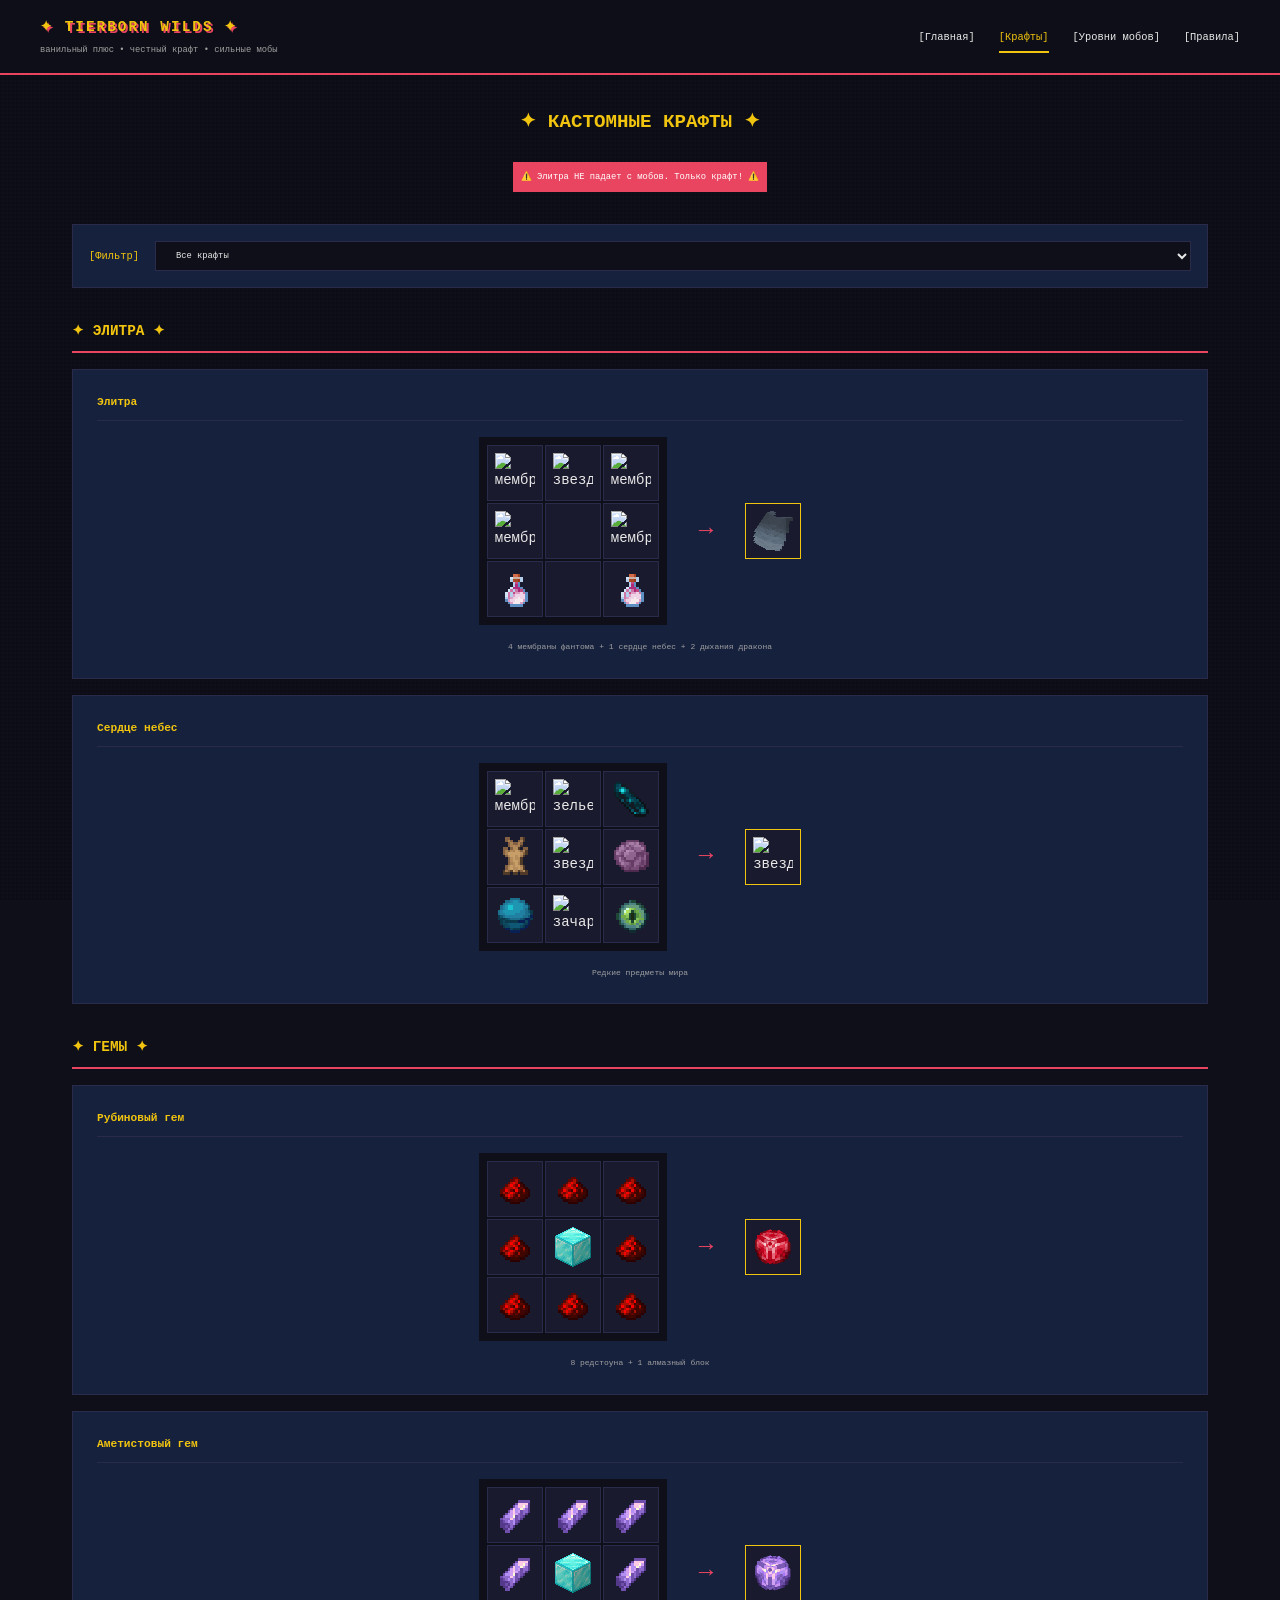
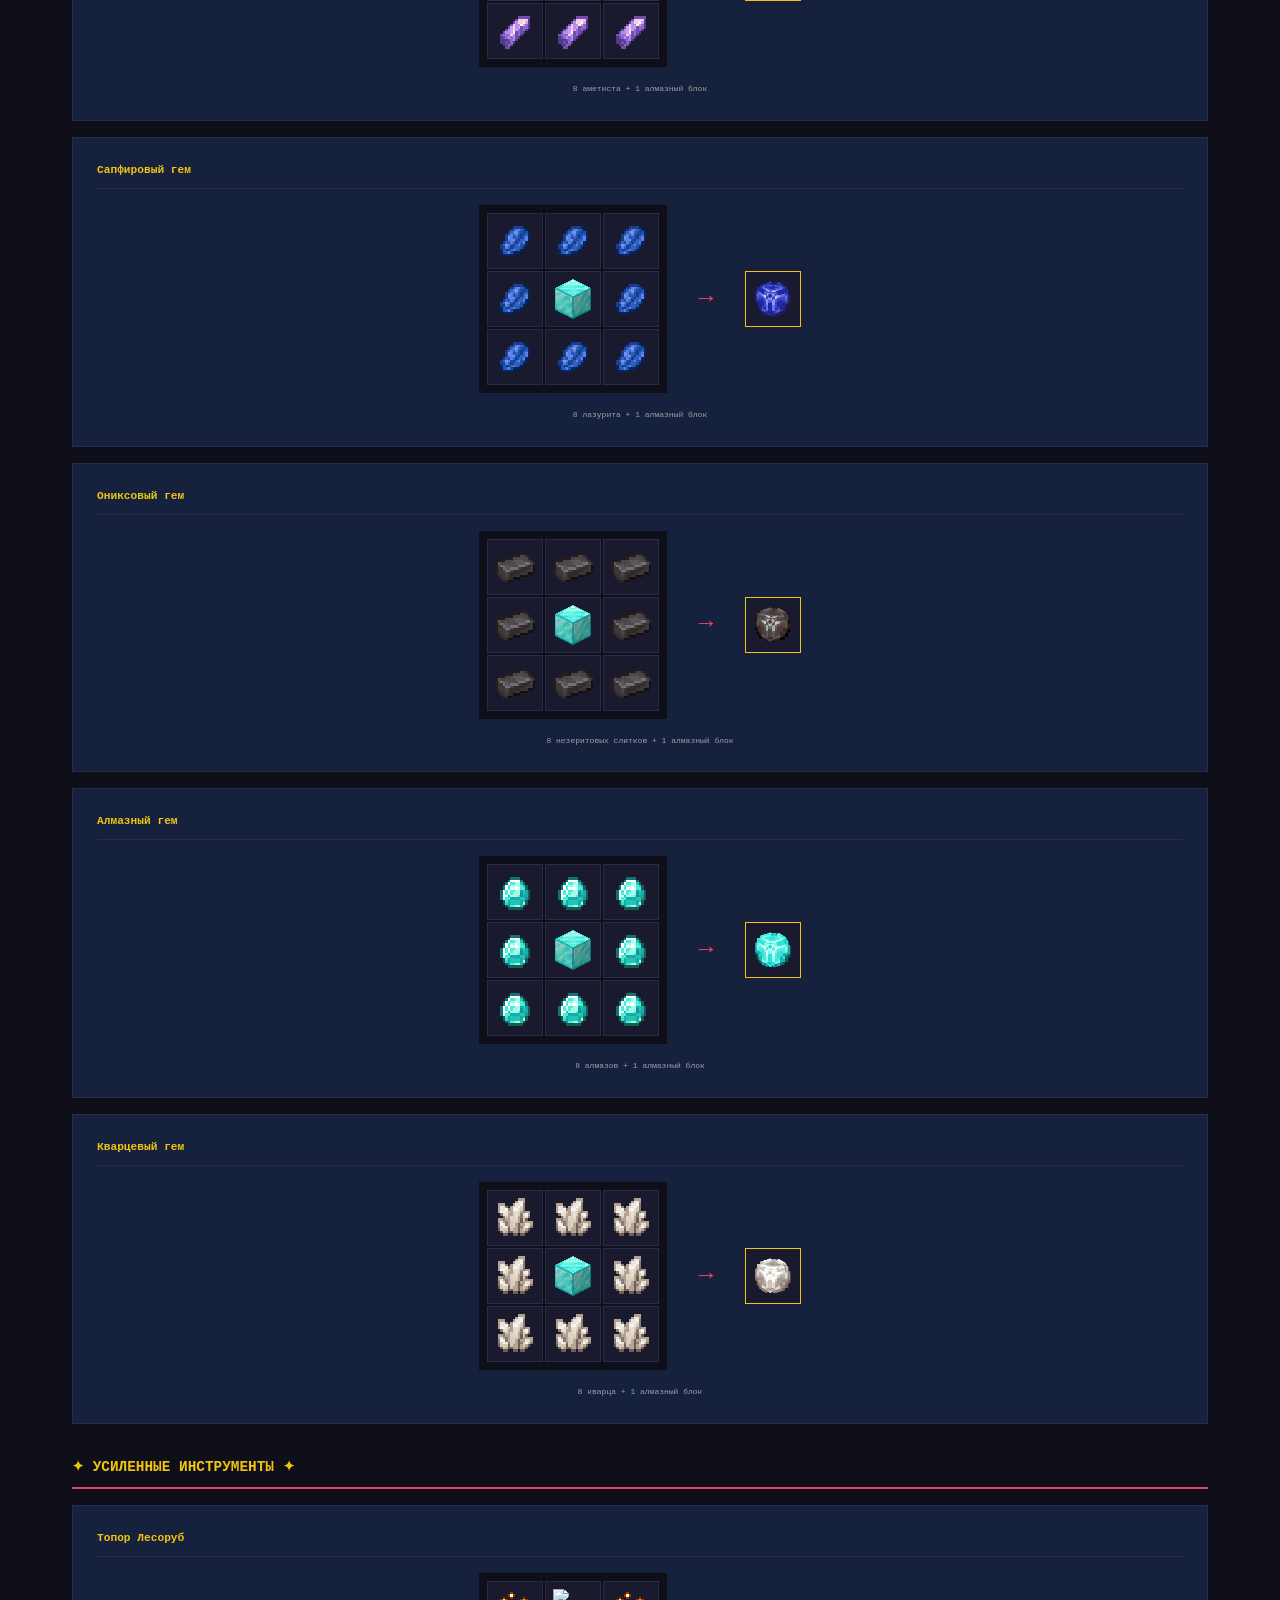
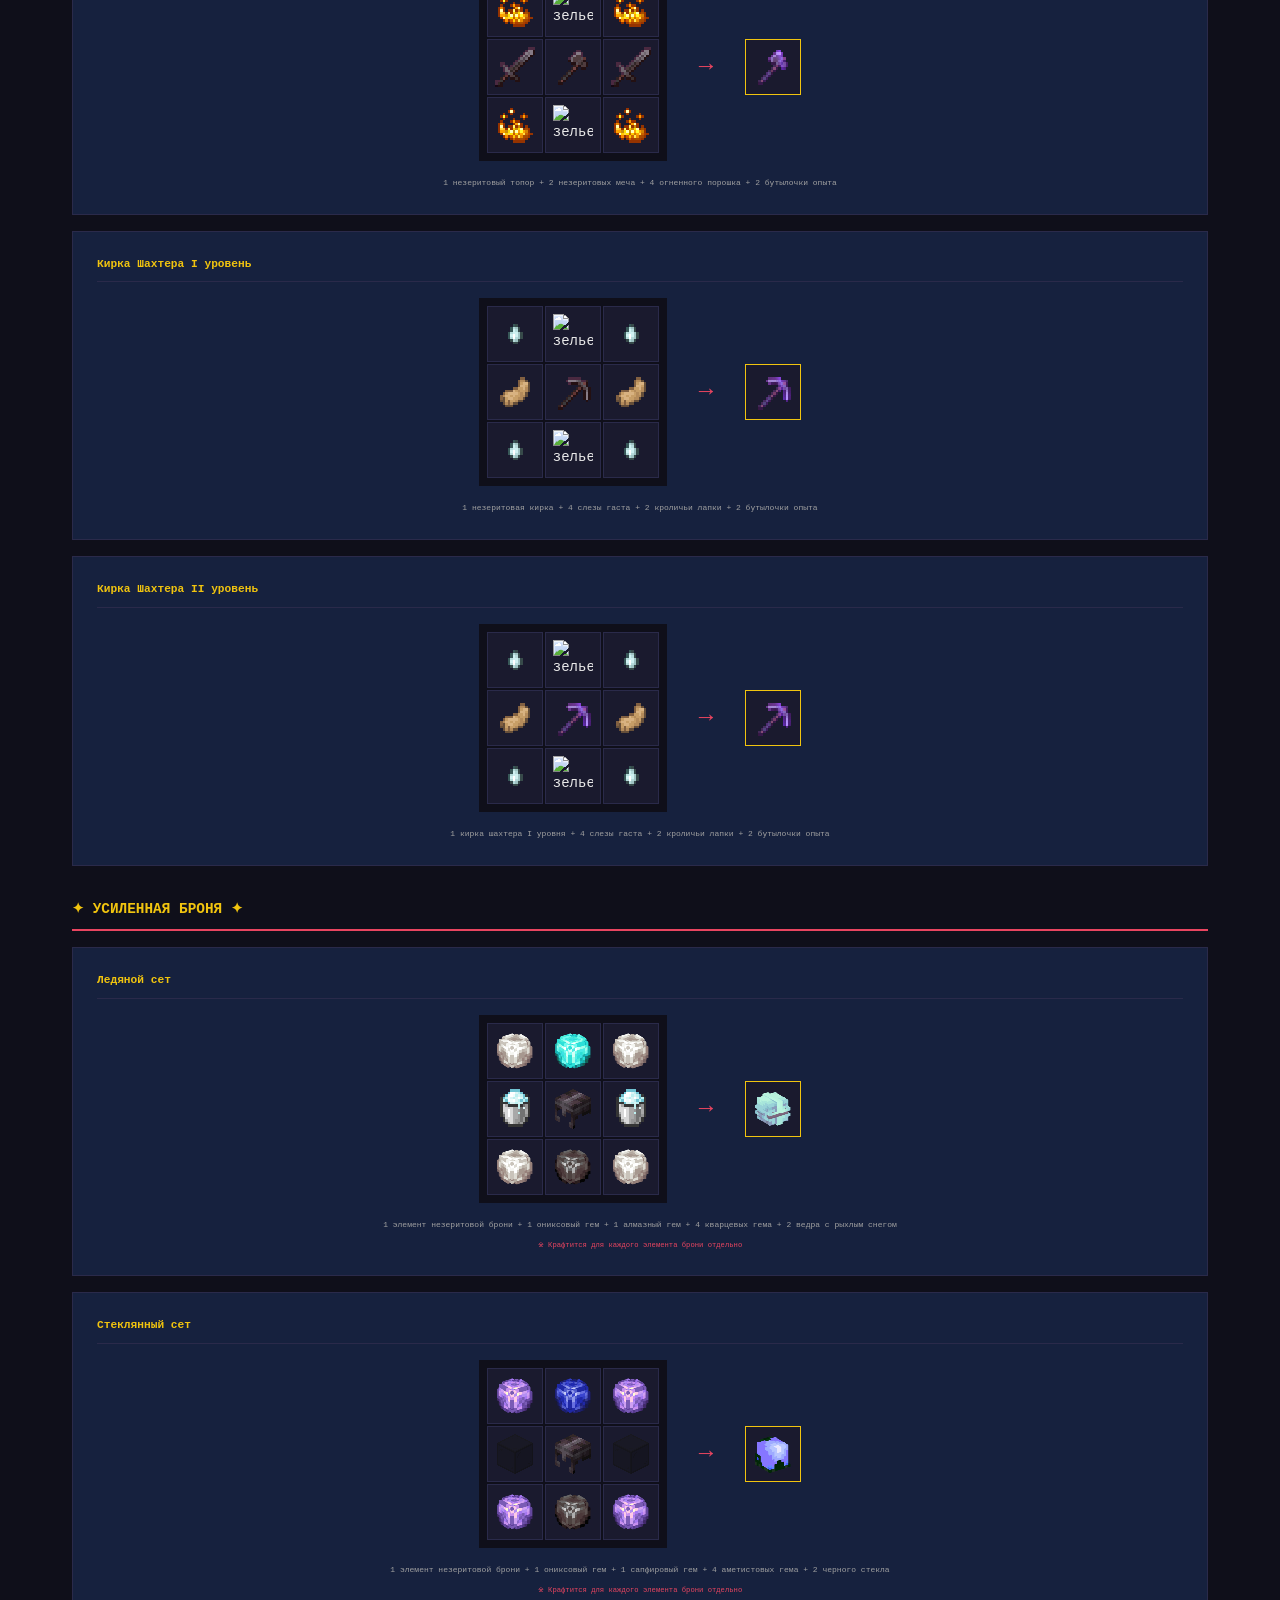
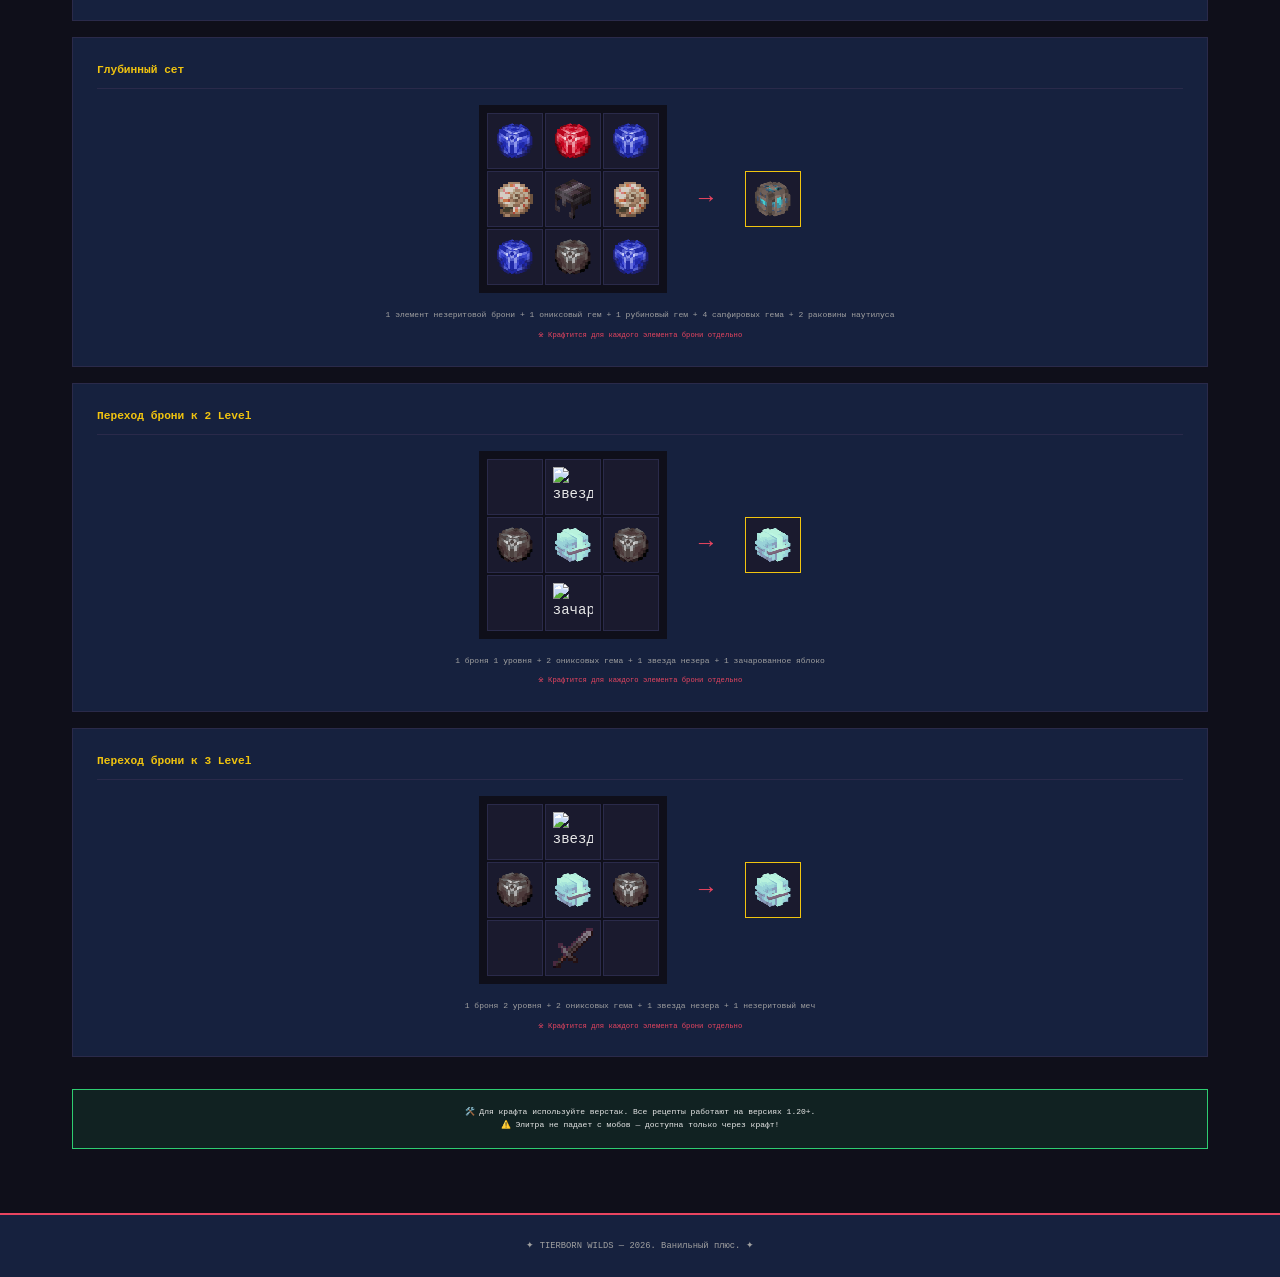
==== commit a8b4d162: "crafts.html" ====
--- a/crafts.html
+++ b/crafts.html
@@ -15,7 +15,15 @@
             <div class="logo">
                 <span class="logo-text">✦ TIERBORN WILDS ✦</span>
                 <span class="logo-sub">ванильный плюс • честный крафт • сильные мобы</span>
-            
+            </div>
+            <button class="mobile-menu-btn" id="mobileMenuBtn">☰</button>
+            <ul class="nav-menu" id="navMenu">
+                <li><a href="index.html">[Главная]</a></li>
+                <li><a href="crafts.html" class="active">[Крафты]</a></li>
+                <li><a href="mob-levels.html">[Уровни мобов]</a></li>
+                <li><a href="rules.html">[Правила]</a></li>
+            </ul>
+        </div>
     </nav>
 
     <main>
@@ -518,4 +526,4 @@
 
     <script src="script.js"></script>
 </body>
-</html>+</html>
--- a/style.css
+++ b/style.css
@@ -0,0 +1,1820 @@
+/* ========== ПИКСЕЛЬНЫЙ СТИЛЬ ========== */
+
+:root {
+    --bg: #1a1a2e;
+    --darker-bg: #0f0f1a;
+    --card-bg: #16213e;
+    --accent: #e94560;
+    --accent-dark: #c62a45;
+    --text: #e8e8e8;
+    --text-dim: #a0a0a0;
+    --border: #2a2a4a;
+    --green: #2ecc71;
+    --yellow: #f1c40f;
+    --red: #e74c3c;
+}
+
+* {
+    margin: 0;
+    padding: 0;
+    box-sizing: border-box;
+}
+
+body {
+    font-family: 'Press Start 2P', 'Courier New', monospace;
+    background-color: var(--darker-bg);
+    color: var(--text);
+    line-height: 1.6;
+    font-size: 12px;
+    position: relative;
+    min-height: 100vh;
+    overflow-x: hidden;
+}
+
+@media (min-width: 768px) {
+    body {
+        font-size: 14px;
+    }
+}
+
+/* Для очень маленьких экранов */
+@media (max-width: 480px) {
+    body {
+        font-size: 10px;
+    }
+}
+
+.pixel-bg {
+    position: fixed;
+    top: 0;
+    left: 0;
+    width: 100%;
+    height: 100%;
+    background-image: 
+        repeating-linear-gradient(0deg, rgba(0,0,0,0.1) 0px, rgba(0,0,0,0.1) 2px, transparent 2px, transparent 4px),
+        repeating-linear-gradient(90deg, rgba(0,0,0,0.1) 0px, rgba(0,0,0,0.1) 2px, transparent 2px, transparent 4px);
+    pointer-events: none;
+    z-index: 0;
+}
+
+/* ========== НАВИГАЦИЯ ========== */
+.navbar {
+    background-color: rgba(15, 15, 26, 0.95);
+    border-bottom: 2px solid var(--accent);
+    padding: 1rem;
+    position: sticky;
+    top: 0;
+    z-index: 100;
+    backdrop-filter: blur(8px);
+}
+
+@media (min-width: 768px) {
+    .navbar {
+        padding: 1rem 2rem;
+    }
+}
+
+.nav-container {
+    max-width: 1200px;
+    margin: 0 auto;
+    display: flex;
+    justify-content: space-between;
+    align-items: center;
+    flex-wrap: wrap;
+    gap: 0.75rem;
+}
+
+.logo-text {
+    font-size: 0.7rem;
+    font-weight: bold;
+    color: var(--yellow);
+    letter-spacing: 1px;
+    text-shadow: 2px 2px 0 var(--accent);
+}
+
+@media (min-width: 480px) {
+    .logo-text {
+        font-size: 0.9rem;
+        letter-spacing: 2px;
+    }
+}
+
+.logo-sub {
+    font-size: 0.45rem;
+    color: var(--text-dim);
+    display: block;
+    margin-top: 4px;
+}
+
+@media (min-width: 480px) {
+    .logo-sub {
+        font-size: 0.55rem;
+    }
+}
+
+.nav-menu {
+    display: flex;
+    list-style: none;
+    gap: 1rem;
+}
+
+@media (min-width: 768px) {
+    .nav-menu {
+        gap: 1.5rem;
+    }
+}
+
+.nav-menu a {
+    color: var(--text);
+    text-decoration: none;
+    font-size: 0.55rem;
+    padding: 0.5rem 0;
+    transition: all 0.2s ease;
+    border-bottom: 2px solid transparent;
+    white-space: nowrap;
+}
+
+@media (min-width: 480px) {
+    .nav-menu a {
+        font-size: 0.65rem;
+    }
+}
+
+.nav-menu a:hover {
+    color: var(--accent);
+    border-bottom-color: var(--accent);
+}
+
+.nav-menu a.active {
+    color: var(--yellow);
+    border-bottom-color: var(--yellow);
+}
+
+.mobile-menu-btn {
+    display: none;
+    background: none;
+    border: 1px solid var(--border);
+    color: var(--text);
+    font-size: 1.2rem;
+    padding: 0.5rem 1rem;
+    cursor: pointer;
+    font-family: monospace;
+}
+
+/* ========== ОСНОВНОЙ КОНТЕНТ ========== */
+main {
+    flex: 1;
+    max-width: 1200px;
+    margin: 0 auto;
+    padding: 1rem;
+    position: relative;
+    z-index: 1;
+}
+
+@media (min-width: 768px) {
+    main {
+        padding: 2rem;
+    }
+}
+
+/* ========== ГЛАВНАЯ ========== */
+.hero {
+    text-align: center;
+    padding: 1.5rem 1rem;
+    background: var(--card-bg);
+    border: 2px solid var(--border);
+    margin-bottom: 1.5rem;
+    image-rendering: pixelated;
+    box-shadow: 0 4px 0 rgba(0,0,0,0.3);
+}
+
+@media (min-width: 768px) {
+    .hero {
+        padding: 3rem 2rem;
+        margin-bottom: 2rem;
+    }
+}
+
+.glitch {
+    font-size: 1rem;
+    color: var(--yellow);
+    text-shadow: 2px 2px 0 var(--accent);
+    margin-bottom: 0.75rem;
+    word-break: break-word;
+}
+
+@media (min-width: 480px) {
+    .glitch {
+        font-size: 1.2rem;
+    }
+}
+
+@media (min-width: 768px) {
+    .glitch {
+        font-size: 2rem;
+    }
+}
+
+.server-ip {
+    font-size: 0.8rem;
+    background: var(--darker-bg);
+    display: inline-block;
+    padding: 0.5rem 1rem;
+    border: 1px solid var(--border);
+    cursor: pointer;
+    margin: 0.75rem 0;
+    transition: all 0.2s ease;
+    word-break: break-all;
+}
+
+@media (min-width: 768px) {
+    .server-ip {
+        font-size: 1rem;
+        padding: 0.75rem 2rem;
+        margin: 1rem 0;
+    }
+}
+
+.hero-tags {
+    display: flex;
+    justify-content: center;
+    gap: 0.5rem;
+    flex-wrap: wrap;
+    margin-top: 0.75rem;
+}
+
+@media (min-width: 768px) {
+    .hero-tags {
+        gap: 1rem;
+        margin-top: 1rem;
+    }
+}
+
+.hero-tags span {
+    font-size: 0.45rem;
+    background: rgba(255,255,255,0.1);
+    padding: 0.3rem 0.6rem;
+    border: 1px solid var(--border);
+}
+
+@media (min-width: 480px) {
+    .hero-tags span {
+        font-size: 0.5rem;
+        padding: 0.4rem 0.8rem;
+    }
+}
+
+@media (min-width: 768px) {
+    .hero-tags span {
+        font-size: 0.6rem;
+    }
+}
+
+/* ========== ИНФО КАРТОЧКИ ========== */
+.info-grid {
+    display: grid;
+    grid-template-columns: 1fr;
+    gap: 1rem;
+    margin-bottom: 1.5rem;
+    align-items: stretch;
+}
+
+@media (min-width: 640px) {
+    .info-grid {
+        grid-template-columns: repeat(2, 1fr);
+    }
+}
+
+@media (min-width: 1024px) {
+    .info-grid {
+        grid-template-columns: repeat(3, 1fr);
+        gap: 1.5rem;
+        margin-bottom: 2rem;
+    }
+}
+
+.info-card {
+    background: var(--card-bg);
+    border: 1px solid var(--border);
+    padding: 1rem;
+    transition: transform 0.2s ease;
+    display: flex;
+    flex-direction: column;
+    height: 100%;
+}
+
+@media (min-width: 768px) {
+    .info-card {
+        padding: 1.5rem;
+    }
+}
+
+.info-card:hover {
+    transform: translateY(-2px);
+    border-color: var(--accent);
+}
+
+.info-card h2 {
+    font-size: 0.7rem;
+    color: var(--yellow);
+    margin-bottom: 0.75rem;
+    display: flex;
+    align-items: center;
+    gap: 0.5rem;
+}
+
+@media (min-width: 768px) {
+    .info-card h2 {
+        font-size: 0.85rem;
+        margin-bottom: 1rem;
+    }
+}
+
+.info-card p {
+    font-size: 0.5rem;
+    color: var(--text-dim);
+    margin-bottom: 0.75rem;
+    line-height: 1.5;
+    flex-grow: 1;
+}
+
+@media (min-width: 768px) {
+    .info-card p {
+        font-size: 0.65rem;
+        margin-bottom: 1rem;
+    }
+}
+
+.btn-wrapper {
+    margin-top: auto;
+    padding-top: 0.5rem;
+}
+
+.pixel-btn {
+    background: transparent;
+    border: 1px solid var(--accent);
+    color: var(--accent);
+    padding: 0.4rem 0.8rem;
+    font-family: 'Press Start 2P', monospace;
+    font-size: 0.45rem;
+    cursor: pointer;
+    transition: all 0.2s ease;
+    display: inline-block;
+    text-decoration: none;
+    text-align: center;
+    width: 100%;
+}
+
+@media (min-width: 768px) {
+    .pixel-btn {
+        padding: 0.5rem 1rem;
+        font-size: 0.55rem;
+    }
+}
+
+.pixel-btn:hover {
+    background: var(--accent);
+    color: white;
+}
+
+.pixel-btn.disabled {
+    opacity: 0.5;
+    cursor: not-allowed;
+    border-color: var(--text-dim);
+    color: var(--text-dim);
+}
+
+/* ========== ОСОБЕННОСТИ ========== */
+.section-title {
+    font-size: 0.8rem;
+    text-align: center;
+    color: var(--yellow);
+    margin: 1.5rem 0 1rem;
+    letter-spacing: 1px;
+}
+
+@media (min-width: 768px) {
+    .section-title {
+        font-size: 1rem;
+        margin: 2rem 0 1.5rem;
+        letter-spacing: 2px;
+    }
+}
+
+.features-grid {
+    display: grid;
+    grid-template-columns: repeat(2, 1fr);
+    gap: 0.75rem;
+}
+
+@media (min-width: 640px) {
+    .features-grid {
+        grid-template-columns: repeat(4, 1fr);
+        gap: 1rem;
+    }
+}
+
+@media (min-width: 768px) {
+    .features-grid {
+        gap: 1.5rem;
+    }
+}
+
+.feature-card {
+    background: var(--card-bg);
+    border: 1px solid var(--border);
+    padding: 0.75rem;
+    text-align: center;
+}
+
+@media (min-width: 768px) {
+    .feature-card {
+        padding: 1.5rem;
+    }
+}
+
+.feature-icon {
+    font-size: 1.5rem;
+    margin-bottom: 0.5rem;
+}
+
+@media (min-width: 768px) {
+    .feature-icon {
+        font-size: 2rem;
+        margin-bottom: 1rem;
+    }
+}
+
+.feature-icon-img {
+    width: 32px;
+    height: 32px;
+    image-rendering: crisp-edges;
+    image-rendering: pixelated;
+}
+
+@media (min-width: 768px) {
+    .feature-icon-img {
+        width: 48px;
+        height: 48px;
+    }
+}
+
+.feature-card h3 {
+    font-size: 0.5rem;
+    color: var(--yellow);
+    margin-bottom: 0.35rem;
+    word-break: break-word;
+}
+
+@media (min-width: 480px) {
+    .feature-card h3 {
+        font-size: 0.55rem;
+    }
+}
+
+@media (min-width: 768px) {
+    .feature-card h3 {
+        font-size: 0.7rem;
+        margin-bottom: 0.5rem;
+    }
+}
+
+.feature-card p {
+    font-size: 0.4rem;
+    color: var(--text-dim);
+    line-height: 1.4;
+}
+
+@media (min-width: 480px) {
+    .feature-card p {
+        font-size: 0.45rem;
+    }
+}
+
+@media (min-width: 768px) {
+    .feature-card p {
+        font-size: 0.55rem;
+    }
+}
+
+/* ========== ВАЖНОЕ ПРИМЕЧАНИЕ ========== */
+.important-note {
+    margin: 1.5rem 0;
+    padding: 0.75rem;
+    background: rgba(233, 69, 96, 0.1);
+    border-left: 4px solid var(--accent);
+    border-right: 4px solid var(--accent);
+}
+
+@media (min-width: 768px) {
+    .important-note {
+        margin: 2rem 0;
+        padding: 1rem;
+    }
+}
+
+.note-content {
+    display: flex;
+    align-items: center;
+    gap: 0.75rem;
+    flex-wrap: wrap;
+}
+
+.note-icon {
+    font-size: 1.2rem;
+}
+
+@media (min-width: 768px) {
+    .note-icon {
+        font-size: 1.5rem;
+    }
+}
+
+.note-content p {
+    font-size: 0.45rem;
+    line-height: 1.5;
+}
+
+@media (min-width: 480px) {
+    .note-content p {
+        font-size: 0.5rem;
+    }
+}
+
+@media (min-width: 768px) {
+    .note-content p {
+        font-size: 0.6rem;
+    }
+}
+
+.note-content a {
+    color: var(--yellow);
+    text-decoration: none;
+}
+
+.note-content a:hover {
+    text-decoration: underline;
+}
+
+/* ========== КОНТАКТЫ ========== */
+.contacts-grid {
+    display: flex;
+    justify-content: center;
+    gap: 1rem;
+    flex-wrap: wrap;
+    margin-top: 0.75rem;
+}
+
+@media (min-width: 768px) {
+    .contacts-grid {
+        gap: 2rem;
+        margin-top: 1rem;
+    }
+}
+
+.contact-item {
+    display: flex;
+    align-items: center;
+    gap: 0.35rem;
+    font-size: 0.45rem;
+    background: var(--card-bg);
+    padding: 0.35rem 0.7rem;
+    border: 1px solid var(--border);
+    word-break: break-all;
+}
+
+@media (min-width: 480px) {
+    .contact-item {
+        font-size: 0.5rem;
+    }
+}
+
+@media (min-width: 768px) {
+    .contact-item {
+        font-size: 0.6rem;
+        padding: 0.5rem 1rem;
+        gap: 0.5rem;
+    }
+}
+
+/* ========== ФУТЕР ========== */
+footer {
+    background: var(--card-bg);
+    border-top: 2px solid var(--accent);
+    text-align: center;
+    padding: 1rem;
+    margin-top: 1.5rem;
+}
+
+@media (min-width: 768px) {
+    footer {
+        padding: 1.5rem;
+        margin-top: 2rem;
+    }
+}
+
+footer p {
+    font-size: 0.45rem;
+    color: var(--text-dim);
+}
+
+@media (min-width: 768px) {
+    footer p {
+        font-size: 0.55rem;
+    }
+}
+
+.footer-small {
+    font-size: 0.35rem;
+    margin-top: 0.5rem;
+}
+
+@media (min-width: 768px) {
+    .footer-small {
+        font-size: 0.45rem;
+        margin-top: 0.5rem;
+    }
+}
+
+/* ========== СТРАНИЦА КРАФТОВ ========== */
+.page-header {
+    text-align: center;
+    margin-bottom: 1.5rem;
+}
+
+@media (min-width: 768px) {
+    .page-header {
+        margin-bottom: 2rem;
+    }
+}
+
+.page-header h1 {
+    font-size: 0.9rem;
+    color: var(--yellow);
+    margin-bottom: 0.5rem;
+    word-break: break-word;
+}
+
+@media (min-width: 480px) {
+    .page-header h1 {
+        font-size: 1rem;
+    }
+}
+
+@media (min-width: 768px) {
+    .page-header h1 {
+        font-size: 1.2rem;
+    }
+}
+
+.page-header p {
+    font-size: 0.5rem;
+    color: var(--text-dim);
+}
+
+@media (min-width: 768px) {
+    .page-header p {
+        font-size: 0.6rem;
+    }
+}
+
+.craft-warning {
+    background: var(--accent);
+    color: white;
+    padding: 0.4rem;
+    margin-top: 0.75rem;
+    font-size: 0.45rem;
+    display: inline-block;
+    word-break: break-word;
+}
+
+@media (min-width: 768px) {
+    .craft-warning {
+        padding: 0.5rem;
+        margin-top: 1rem;
+        font-size: 0.55rem;
+    }
+}
+
+/* ========== ФИЛЬТР ========== */
+.category-dropdown {
+    background: var(--card-bg);
+    border: 1px solid var(--border);
+    padding: 0.75rem;
+    margin-bottom: 1.5rem;
+    display: flex;
+    align-items: center;
+    gap: 0.75rem;
+    flex-wrap: wrap;
+}
+
+@media (min-width: 768px) {
+    .category-dropdown {
+        padding: 1rem;
+        margin-bottom: 2rem;
+        gap: 1rem;
+    }
+}
+
+.category-dropdown label {
+    font-size: 0.5rem;
+    color: var(--yellow);
+}
+
+@media (min-width: 768px) {
+    .category-dropdown label {
+        font-size: 0.65rem;
+    }
+}
+
+.category-dropdown select {
+    background: var(--darker-bg);
+    border: 1px solid var(--border);
+    color: var(--text);
+    padding: 0.4rem 0.7rem;
+    font-family: 'Press Start 2P', monospace;
+    font-size: 0.45rem;
+    cursor: pointer;
+    flex: 1;
+    min-width: 120px;
+}
+
+@media (min-width: 768px) {
+    .category-dropdown select {
+        padding: 0.5rem 1rem;
+        font-size: 0.55rem;
+    }
+}
+
+.category-dropdown select:focus {
+    outline: none;
+    border-color: var(--accent);
+}
+
+/* ========== КАРТОЧКИ КРАФТОВ ========== */
+.craft-category {
+    margin-bottom: 1.5rem;
+}
+
+@media (min-width: 768px) {
+    .craft-category {
+        margin-bottom: 2rem;
+    }
+}
+
+.craft-category.hidden {
+    display: none;
+}
+
+.category-title {
+    font-size: 0.7rem;
+    color: var(--yellow);
+    margin-bottom: 0.75rem;
+    padding-bottom: 0.35rem;
+    border-bottom: 2px solid var(--accent);
+    word-break: break-word;
+}
+
+@media (min-width: 768px) {
+    .category-title {
+        font-size: 0.9rem;
+        margin-bottom: 1rem;
+        padding-bottom: 0.5rem;
+    }
+}
+
+.craft-card {
+    background: var(--card-bg);
+    border: 1px solid var(--border);
+    padding: 0.75rem;
+    margin-bottom: 0.75rem;
+}
+
+@media (min-width: 768px) {
+    .craft-card {
+        padding: 1.5rem;
+        margin-bottom: 1rem;
+    }
+}
+
+.craft-card h3 {
+    font-size: 0.55rem;
+    color: var(--yellow);
+    margin-bottom: 0.75rem;
+    padding-bottom: 0.35rem;
+    border-bottom: 1px solid var(--border);
+}
+
+@media (min-width: 768px) {
+    .craft-card h3 {
+        font-size: 0.7rem;
+        margin-bottom: 1rem;
+        padding-bottom: 0.5rem;
+    }
+}
+
+.craft-grid {
+    display: flex;
+    justify-content: center;
+    align-items: center;
+    gap: 0.75rem;
+    flex-wrap: wrap;
+    flex-direction: column;
+}
+
+@media (min-width: 600px) {
+    .craft-grid {
+        flex-direction: row;
+        gap: 1rem;
+    }
+}
+
+@media (min-width: 768px) {
+    .craft-grid {
+        gap: 2rem;
+    }
+}
+
+.grid-3x3 {
+    display: flex;
+    flex-direction: column;
+    gap: 2px;
+    background: var(--darker-bg);
+    padding: 4px;
+}
+
+@media (min-width: 768px) {
+    .grid-3x3 {
+        padding: 8px;
+    }
+}
+
+.grid-row {
+    display: flex;
+    gap: 2px;
+}
+
+.grid-cell {
+    width: 32px;
+    height: 32px;
+    background: #1a1a2e;
+    border: 1px solid var(--border);
+    display: flex;
+    align-items: center;
+    justify-content: center;
+}
+
+@media (min-width: 480px) {
+    .grid-cell {
+        width: 40px;
+        height: 40px;
+    }
+}
+
+@media (min-width: 768px) {
+    .grid-cell {
+        width: 56px;
+        height: 56px;
+    }
+}
+
+.empty-cell {
+    background: rgba(0,0,0,0.3);
+}
+
+.grid-cell img {
+    width: 24px;
+    height: 24px;
+    image-rendering: crisp-edges;
+    image-rendering: pixelated;
+}
+
+@media (min-width: 480px) {
+    .grid-cell img {
+        width: 32px;
+        height: 32px;
+    }
+}
+
+@media (min-width: 768px) {
+    .grid-cell img {
+        width: 40px;
+        height: 40px;
+    }
+}
+
+.craft-arrow {
+    font-size: 1rem;
+    color: var(--accent);
+    transform: rotate(90deg);
+}
+
+@media (min-width: 600px) {
+    .craft-arrow {
+        transform: rotate(0deg);
+        font-size: 1.2rem;
+    }
+}
+
+@media (min-width: 768px) {
+    .craft-arrow {
+        font-size: 1.5rem;
+    }
+}
+
+.result-item {
+    border-color: var(--yellow);
+}
+
+.craft-description {
+    margin-top: 0.75rem;
+    font-size: 0.4rem;
+    color: var(--text-dim);
+    text-align: center;
+    word-break: break-word;
+}
+
+@media (min-width: 480px) {
+    .craft-description {
+        font-size: 0.45rem;
+    }
+}
+
+@media (min-width: 768px) {
+    .craft-description {
+        margin-top: 1rem;
+        font-size: 0.5rem;
+    }
+}
+
+.craft-note {
+    margin-top: 0.35rem;
+    font-size: 0.35rem;
+    color: var(--accent);
+    text-align: center;
+}
+
+@media (min-width: 480px) {
+    .craft-note {
+        font-size: 0.4rem;
+    }
+}
+
+@media (min-width: 768px) {
+    .craft-note {
+        margin-top: 0.5rem;
+        font-size: 0.45rem;
+    }
+}
+
+/* ========== БЛОК ПРИМЕЧАНИЙ ========== */
+.note-box {
+    margin-top: 1.5rem;
+    padding: 0.75rem;
+    background: rgba(46, 204, 113, 0.1);
+    border: 1px solid var(--green);
+    text-align: center;
+}
+
+@media (min-width: 768px) {
+    .note-box {
+        margin-top: 2rem;
+        padding: 1rem;
+    }
+}
+
+.note-box p {
+    font-size: 0.4rem;
+}
+
+@media (min-width: 480px) {
+    .note-box p {
+        font-size: 0.45rem;
+    }
+}
+
+@media (min-width: 768px) {
+    .note-box p {
+        font-size: 0.5rem;
+    }
+}
+
+/* ========== СТРАНИЦА УРОВНЕЙ МОБОВ ========== */
+.level-info {
+    margin-bottom: 1.5rem;
+}
+
+@media (min-width: 768px) {
+    .level-info {
+        margin-bottom: 2rem;
+    }
+}
+
+.level-description {
+    background: var(--card-bg);
+    border: 1px solid var(--border);
+    padding: 1rem;
+    text-align: center;
+    margin-bottom: 1.5rem;
+}
+
+@media (min-width: 768px) {
+    .level-description {
+        padding: 1.5rem;
+        margin-bottom: 2rem;
+    }
+}
+
+.level-description p {
+    font-size: 0.5rem;
+}
+
+@media (min-width: 768px) {
+    .level-description p {
+        font-size: 0.65rem;
+    }
+}
+
+.highlight {
+    color: var(--yellow);
+    font-size: 0.65rem;
+}
+
+@media (min-width: 768px) {
+    .highlight {
+        font-size: 0.8rem;
+    }
+}
+
+.level-stats {
+    display: grid;
+    grid-template-columns: repeat(2, 1fr);
+    gap: 0.75rem;
+}
+
+@media (min-width: 640px) {
+    .level-stats {
+        grid-template-columns: repeat(4, 1fr);
+    }
+}
+
+@media (min-width: 768px) {
+    .level-stats {
+        gap: 1rem;
+    }
+}
+
+.stat-card {
+    background: var(--card-bg);
+    border: 1px solid var(--border);
+    padding: 0.75rem;
+    text-align: center;
+}
+
+@media (min-width: 768px) {
+    .stat-card {
+        padding: 1rem;
+    }
+}
+
+.stat-icon {
+    font-size: 1.2rem;
+}
+
+@media (min-width: 768px) {
+    .stat-icon {
+        font-size: 1.5rem;
+    }
+}
+
+.stat-card h3 {
+    font-size: 0.5rem;
+    margin: 0.35rem 0;
+}
+
+@media (min-width: 768px) {
+    .stat-card h3 {
+        font-size: 0.65rem;
+        margin: 0.5rem 0;
+    }
+}
+
+.stat-card p {
+    font-size: 0.45rem;
+    color: var(--text-dim);
+}
+
+@media (min-width: 768px) {
+    .stat-card p {
+        font-size: 0.55rem;
+    }
+}
+
+.stat-value {
+    color: var(--yellow);
+    font-size: 0.55rem;
+}
+
+@media (min-width: 768px) {
+    .stat-value {
+        font-size: 0.7rem;
+    }
+}
+
+.stat-bar {
+    background: var(--darker-bg);
+    height: 4px;
+    margin-top: 0.35rem;
+    overflow: hidden;
+}
+
+@media (min-width: 768px) {
+    .stat-bar {
+        height: 6px;
+        margin-top: 0.5rem;
+    }
+}
+
+.stat-fill {
+    height: 100%;
+    width: 0%;
+    transition: width 1s ease-out;
+}
+
+.health-fill { background: var(--red); }
+.damage-fill { background: var(--accent); }
+.exp-fill { background: var(--yellow); }
+.loot-fill { background: var(--green); }
+
+/* ========== ДОПОЛНИТЕЛЬНЫЕ СТИЛИ ДЛЯ СТРАНИЦЫ УРОВНЕЙ ========== */
+
+/* Блок с конфигурацией */
+.config-badge {
+    background: #0a0a15;
+    border: 1px solid var(--accent);
+    padding: 0.75rem;
+    margin-bottom: 1.5rem;
+    font-size: 0.45rem;
+    text-align: center;
+    font-family: monospace;
+    word-break: break-word;
+}
+
+@media (min-width: 768px) {
+    .config-badge {
+        padding: 1rem;
+        margin-bottom: 2rem;
+        font-size: 0.55rem;
+    }
+}
+
+.config-badge code {
+    color: var(--yellow);
+    background: rgba(0,0,0,0.5);
+    padding: 0.15rem 0.3rem;
+    border-radius: 2px;
+}
+
+/* Блок с формулой */
+.formula-box {
+    background: rgba(0,0,0,0.4);
+    padding: 0.5rem;
+    margin-top: 0.5rem;
+    font-size: 0.4rem;
+    text-align: center;
+    border: 1px dashed var(--border);
+    word-break: break-word;
+}
+
+@media (min-width: 480px) {
+    .formula-box {
+        font-size: 0.45rem;
+    }
+}
+
+@media (min-width: 768px) {
+    .formula-box {
+        padding: 0.75rem;
+        margin-top: 0.75rem;
+        font-size: 0.5rem;
+    }
+}
+
+.formula-box strong {
+    color: var(--yellow);
+}
+
+/* Сетка уровней для 100 значений */
+.level-scale-large {
+    display: flex;
+    flex-wrap: wrap;
+    gap: 0.2rem;
+    margin-bottom: 0.75rem;
+    justify-content: center;
+}
+
+@media (min-width: 768px) {
+    .level-scale-large {
+        gap: 0.3rem;
+        margin-bottom: 1rem;
+    }
+}
+
+.level-marker-small {
+    width: 22px;
+    height: 22px;
+    display: flex;
+    align-items: center;
+    justify-content: center;
+    background: var(--darker-bg);
+    border: 1px solid var(--border);
+    font-size: 0.35rem;
+}
+
+@media (min-width: 480px) {
+    .level-marker-small {
+        width: 28px;
+        height: 28px;
+        font-size: 0.45rem;
+    }
+}
+
+@media (min-width: 768px) {
+    .level-marker-small {
+        width: 40px;
+        height: 40px;
+        font-size: 0.55rem;
+    }
+}
+
+/* Ограничение количества отображаемых маркеров */
+@media (max-width: 400px) {
+    .level-marker-small:nth-child(n+5):nth-child(-n+26) {
+        display: none;
+    }
+}
+
+@media (min-width: 401px) and (max-width: 550px) {
+    .level-marker-small:nth-child(n+7):nth-child(-n+24) {
+        display: none;
+    }
+}
+
+/* Цветовая маркировка диапазонов уровней */
+.range-1-30 {
+    border-left: 3px solid var(--green);
+}
+
+.range-31-60 {
+    border-left: 3px solid var(--yellow);
+}
+
+.range-61-100 {
+    border-left: 3px solid var(--accent);
+}
+
+/* Таблица характеристик по диапазонам - горизонтальная прокрутка */
+.stats-table-wrapper {
+    overflow-x: auto;
+    margin: 1rem 0;
+    -webkit-overflow-scrolling: touch;
+}
+
+.stats-table {
+    width: 100%;
+    border-collapse: collapse;
+    margin-top: 0.5rem;
+    font-size: 0.4rem;
+    min-width: 500px;
+}
+
+@media (min-width: 768px) {
+    .stats-table {
+        font-size: 0.5rem;
+        min-width: auto;
+    }
+}
+
+.stats-table th,
+.stats-table td {
+    border: 1px solid var(--border);
+    padding: 0.35rem;
+    text-align: center;
+}
+
+@media (min-width: 768px) {
+    .stats-table th,
+    .stats-table td {
+        padding: 0.5rem;
+    }
+}
+
+.stats-table th {
+    background: var(--accent);
+    color: white;
+    font-weight: normal;
+}
+
+.stats-table td {
+    background: var(--card-bg);
+}
+
+/* Индикатор опасности */
+.danger-indicator {
+    display: inline-block;
+    width: 6px;
+    height: 6px;
+    border-radius: 0;
+    margin-right: 4px;
+    background: var(--green);
+}
+
+@media (min-width: 768px) {
+    .danger-indicator {
+        width: 8px;
+        height: 8px;
+        margin-right: 6px;
+    }
+}
+
+.danger-medium {
+    background: var(--yellow);
+}
+
+.danger-high {
+    background: var(--accent);
+}
+
+/* Секция уровней */
+.levels-container {
+    display: flex;
+    flex-direction: column;
+    gap: 1rem;
+}
+
+@media (min-width: 768px) {
+    .levels-container {
+        gap: 2rem;
+    }
+}
+
+.level-category {
+    background: var(--card-bg);
+    border: 1px solid var(--border);
+    padding: 1rem;
+}
+
+@media (min-width: 768px) {
+    .level-category {
+        padding: 1.5rem;
+    }
+}
+
+.level-category h3 {
+    font-size: 0.55rem;
+    margin-bottom: 0.75rem;
+    word-break: break-word;
+}
+
+@media (min-width: 480px) {
+    .level-category h3 {
+        font-size: 0.6rem;
+    }
+}
+
+@media (min-width: 768px) {
+    .level-category h3 {
+        font-size: 0.7rem;
+        margin-bottom: 1rem;
+    }
+}
+
+.level-desc {
+    font-size: 0.45rem;
+    color: var(--text-dim);
+    word-break: break-word;
+}
+
+@media (min-width: 480px) {
+    .level-desc {
+        font-size: 0.5rem;
+    }
+}
+
+@media (min-width: 768px) {
+    .level-desc {
+        font-size: 0.55rem;
+    }
+}
+
+/* ========== СТРАНИЦА ПРАВИЛ ========== */
+.rules-container {
+    display: flex;
+    flex-direction: column;
+    gap: 1rem;
+}
+
+@media (min-width: 768px) {
+    .rules-container {
+        gap: 2rem;
+    }
+}
+
+.rules-category {
+    background: var(--card-bg);
+    border: 1px solid var(--border);
+    overflow: hidden;
+}
+
+.category-header {
+    background: var(--darker-bg);
+    padding: 0.75rem 1rem;
+    border-bottom: 2px solid var(--accent);
+    display: flex;
+    align-items: center;
+    gap: 0.5rem;
+}
+
+@media (min-width: 768px) {
+    .category-header {
+        padding: 1rem 1.5rem;
+        gap: 0.75rem;
+    }
+}
+
+.category-icon {
+    font-size: 1.2rem;
+}
+
+@media (min-width: 768px) {
+    .category-icon {
+        font-size: 1.5rem;
+    }
+}
+
+.category-header h2 {
+    font-size: 0.65rem;
+    color: var(--yellow);
+    margin: 0;
+}
+
+@media (min-width: 480px) {
+    .category-header h2 {
+        font-size: 0.7rem;
+    }
+}
+
+@media (min-width: 768px) {
+    .category-header h2 {
+        font-size: 0.8rem;
+    }
+}
+
+.rules-list {
+    list-style: none;
+    padding: 0.75rem 1rem;
+}
+
+@media (min-width: 768px) {
+    .rules-list {
+        padding: 1rem 1.5rem;
+    }
+}
+
+.rules-list li {
+    padding: 0.6rem 0;
+    border-bottom: 1px solid var(--border);
+    font-size: 0.45rem;
+    line-height: 1.5;
+    display: flex;
+    align-items: flex-start;
+    gap: 0.5rem;
+}
+
+@media (min-width: 480px) {
+    .rules-list li {
+        font-size: 0.5rem;
+    }
+}
+
+@media (min-width: 768px) {
+    .rules-list li {
+        padding: 0.85rem 0;
+        font-size: 0.6rem;
+        gap: 0.75rem;
+    }
+}
+
+.rules-list li:last-child {
+    border-bottom: none;
+}
+
+.rule-marker {
+    flex-shrink: 0;
+    font-weight: bold;
+    font-size: 0.55rem;
+}
+
+@media (min-width: 768px) {
+    .rule-marker {
+        font-size: 0.7rem;
+    }
+}
+
+.rule-marker.deny {
+    color: var(--accent);
+}
+
+.rule-marker.allow {
+    color: var(--green);
+}
+
+.rule-marker.warning {
+    color: var(--yellow);
+}
+
+.rule-text {
+    color: var(--text-dim);
+    word-break: break-word;
+}
+
+.rule-text strong {
+    color: var(--yellow);
+}
+
+.punishment-box {
+    background: rgba(233, 69, 96, 0.1);
+    border: 1px solid var(--accent);
+    margin-top: 0.5rem;
+    padding: 0.75rem;
+}
+
+@media (min-width: 768px) {
+    .punishment-box {
+        margin-top: 0.5rem;
+        padding: 1rem;
+    }
+}
+
+.punishment-steps {
+    display: flex;
+    align-items: center;
+    justify-content: center;
+    gap: 0.3rem;
+    flex-wrap: wrap;
+    font-size: 0.45rem;
+}
+
+@media (min-width: 480px) {
+    .punishment-steps {
+        gap: 0.5rem;
+        font-size: 0.5rem;
+    }
+}
+
+@media (min-width: 768px) {
+    .punishment-steps {
+        gap: 0.5rem;
+        font-size: 0.55rem;
+    }
+}
+
+.step {
+    background: var(--darker-bg);
+    padding: 0.3rem 0.5rem;
+    border: 1px solid var(--border);
+    text-align: center;
+}
+
+@media (min-width: 768px) {
+    .step {
+        padding: 0.4rem 0.8rem;
+    }
+}
+
+.step:first-child {
+    border-color: var(--yellow);
+}
+
+.step:last-child {
+    background: var(--accent);
+    color: white;
+    border-color: var(--accent);
+}
+
+.arrow-sep {
+    color: var(--text-dim);
+    font-size: 0.6rem;
+}
+
+@media (min-width: 768px) {
+    .arrow-sep {
+        font-size: 0.8rem;
+    }
+}
+
+.rule-note-warning {
+    background: rgba(241, 196, 15, 0.1);
+    border-left: 3px solid var(--yellow);
+    padding: 0.5rem 0.75rem;
+    margin-top: 0.75rem;
+    font-size: 0.4rem;
+    color: var(--text-dim);
+}
+
+@media (min-width: 768px) {
+    .rule-note-warning {
+        padding: 0.75rem 1rem;
+        margin-top: 1rem;
+        font-size: 0.5rem;
+    }
+}
+
+.rule-note-warning strong {
+    color: var(--yellow);
+}
+
+/* ========== АДАПТИВНАЯ НАВИГАЦИЯ ========== */
+@media (max-width: 600px) {
+    .mobile-menu-btn {
+        display: block;
+    }
+    
+    .nav-menu {
+        display: none;
+        flex-direction: column;
+        width: 100%;
+        text-align: center;
+        gap: 0.5rem;
+        padding: 0.75rem 0;
+    }
+    
+    .nav-menu.active {
+        display: flex;
+    }
+    
+    .nav-menu a {
+        display: block;
+        padding: 0.4rem;
+        white-space: normal;
+    }
+    
+    .nav-container {
+        flex-direction: column;
+        text-align: center;
+    }
+}
+
+/* ========== ИКОНКИ ИЗОБРАЖЕНИЙ ========== */
+
+.icon-img {
+    width: 18px;
+    height: 18px;
+    vertical-align: middle;
+    margin-right: 5px;
+    image-rendering: crisp-edges;
+    image-rendering: pixelated;
+}
+
+@media (min-width: 768px) {
+    .icon-img {
+        width: 24px;
+        height: 24px;
+        margin-right: 8px;
+    }
+}
+
+.feature-icon-img {
+    width: 32px;
+    height: 32px;
+    image-rendering: crisp-edges;
+    image-rendering: pixelated;
+}
+
+@media (min-width: 768px) {
+    .feature-icon-img {
+        width: 48px;
+        height: 48px;
+    }
+}
+
+/* ========== WORLD INFO CARD ========== */
+.world-info {
+    margin: 1.5rem 0;
+}
+
+@media (min-width: 768px) {
+    .world-info {
+        margin: 2rem 0;
+    }
+}
+
+.world-card {
+    background: var(--card-bg);
+    border: 1px solid var(--border);
+    padding: 1rem;
+}
+
+@media (min-width: 768px) {
+    .world-card {
+        padding: 1.5rem;
+    }
+}
+
+.world-card h3 {
+    font-size: 0.6rem;
+    color: var(--yellow);
+    margin-bottom: 0.75rem;
+    text-align: center;
+}
+
+@media (min-width: 768px) {
+    .world-card h3 {
+        font-size: 0.75rem;
+        margin-bottom: 1rem;
+    }
+}
+
+.world-card p {
+    font-size: 0.45rem;
+    color: var(--text-dim);
+    margin-bottom: 0.75rem;
+    line-height: 1.6;
+}
+
+@media (min-width: 768px) {
+    .world-card p {
+        font-size: 0.55rem;
+        margin-bottom: 1rem;
+    }
+}
+
+.world-card p:last-child {
+    margin-bottom: 0;
+}
+
+.world-card strong {
+    color: var(--accent);
+}
+
+.rule-note {
+    background: rgba(233, 69, 96, 0.15);
+    padding: 0.5rem;
+    margin-top: 0.75rem;
+    border-left: 3px solid var(--accent);
+    font-size: 0.4rem;
+}
+
+@media (min-width: 768px) {
+    .rule-note {
+        padding: 0.75rem;
+        margin-top: 1rem;
+        font-size: 0.5rem;
+    }
+}
+
+/* ========== УТИЛИТЫ ========== */
+a {
+    text-decoration: none;
+}
+
+.toast-notification {
+    position: fixed;
+    bottom: 20px;
+    left: 50%;
+    transform: translateX(-50%);
+    background: var(--accent);
+    color: white;
+    padding: 0.4rem 0.8rem;
+    font-size: 0.45rem;
+    z-index: 1000;
+    border: 1px solid var(--yellow);
+    white-space: nowrap;
+    max-width: calc(100% - 40px);
+    white-space: normal;
+    text-align: center;
+    word-break: break-word;
+}
+
+@media (min-width: 768px) {
+    .toast-notification {
+        padding: 0.5rem 1rem;
+        font-size: 0.55rem;
+        white-space: nowrap;
+    }
+}
+
+
+
+
+
+/* ========== ПУСТЫЕ КЛЕТКИ В КРАФТАХ ========== */
+.empty-cell {
+    background: #1a1a2e;
+    border: 1px solid var(--border);
+}
+.empty-cell::before,
+.empty-cell::after {
+    display: none;
+    content: none;
+}
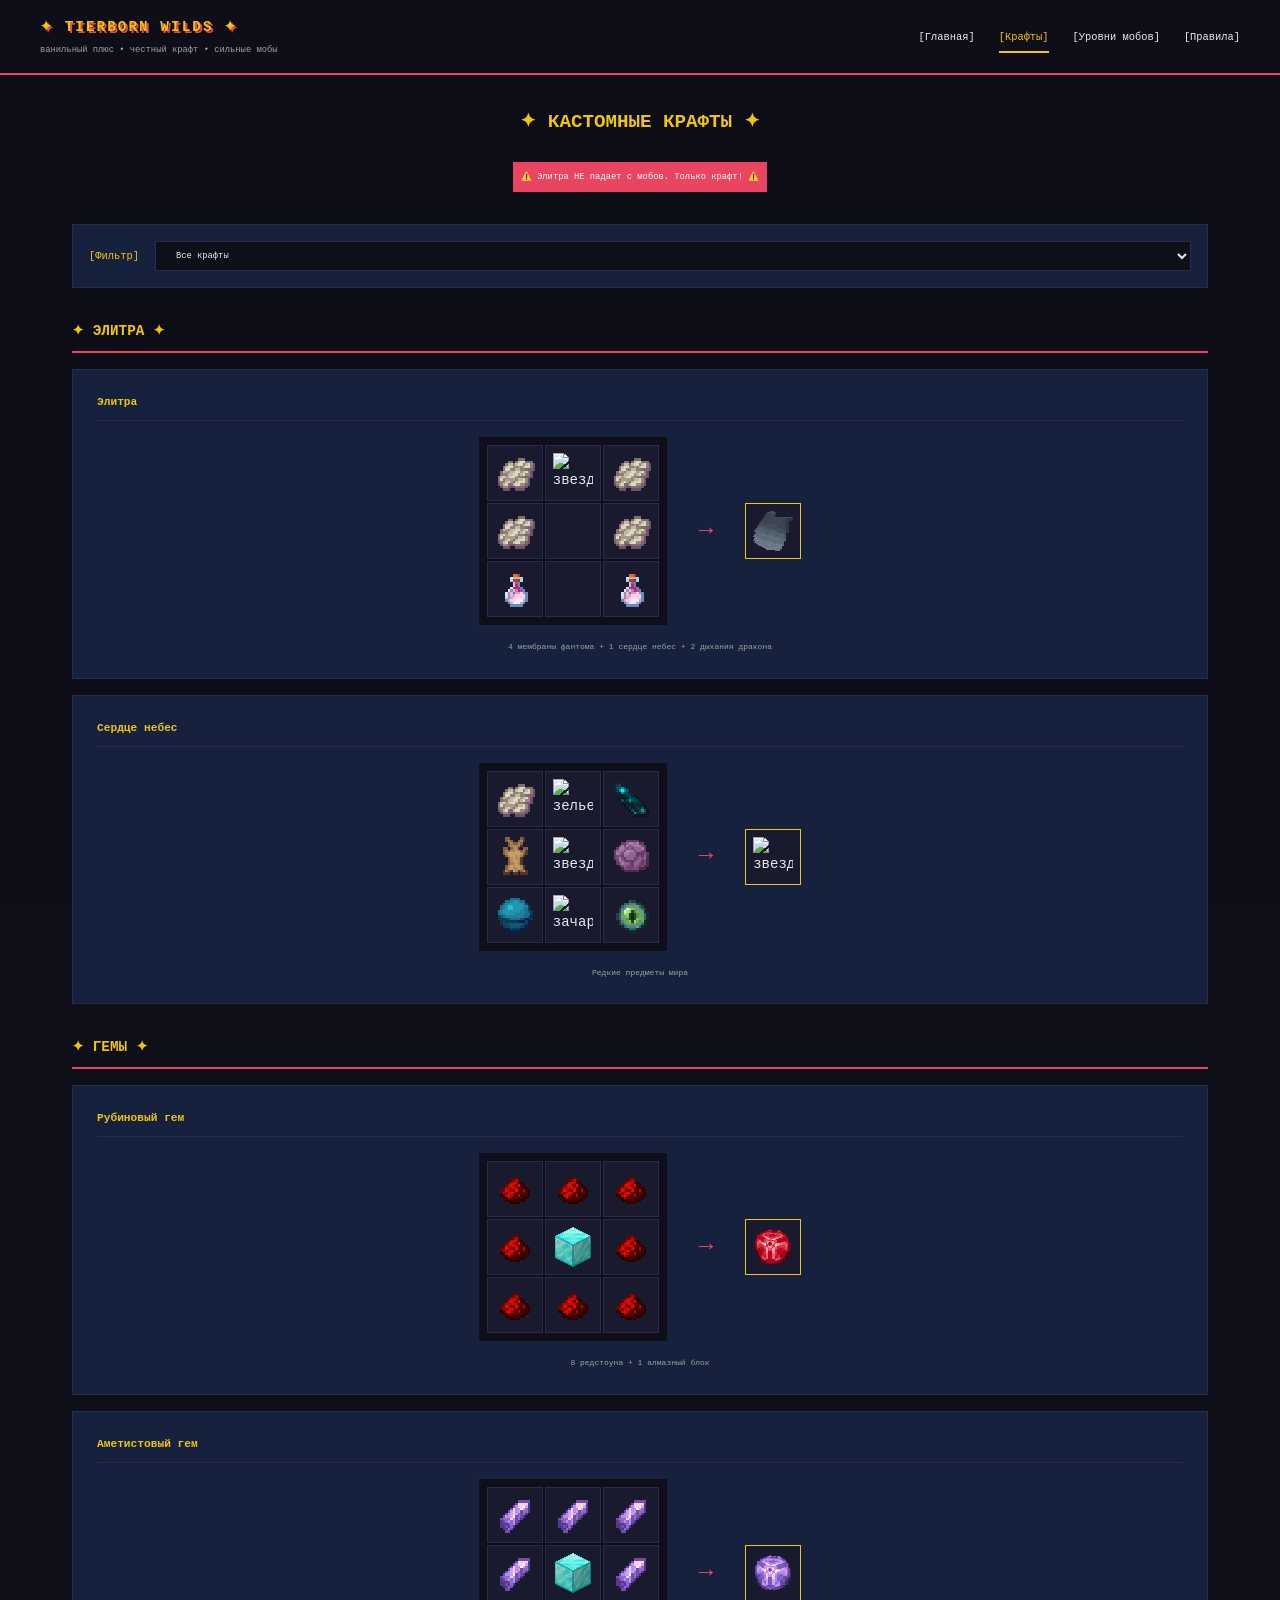
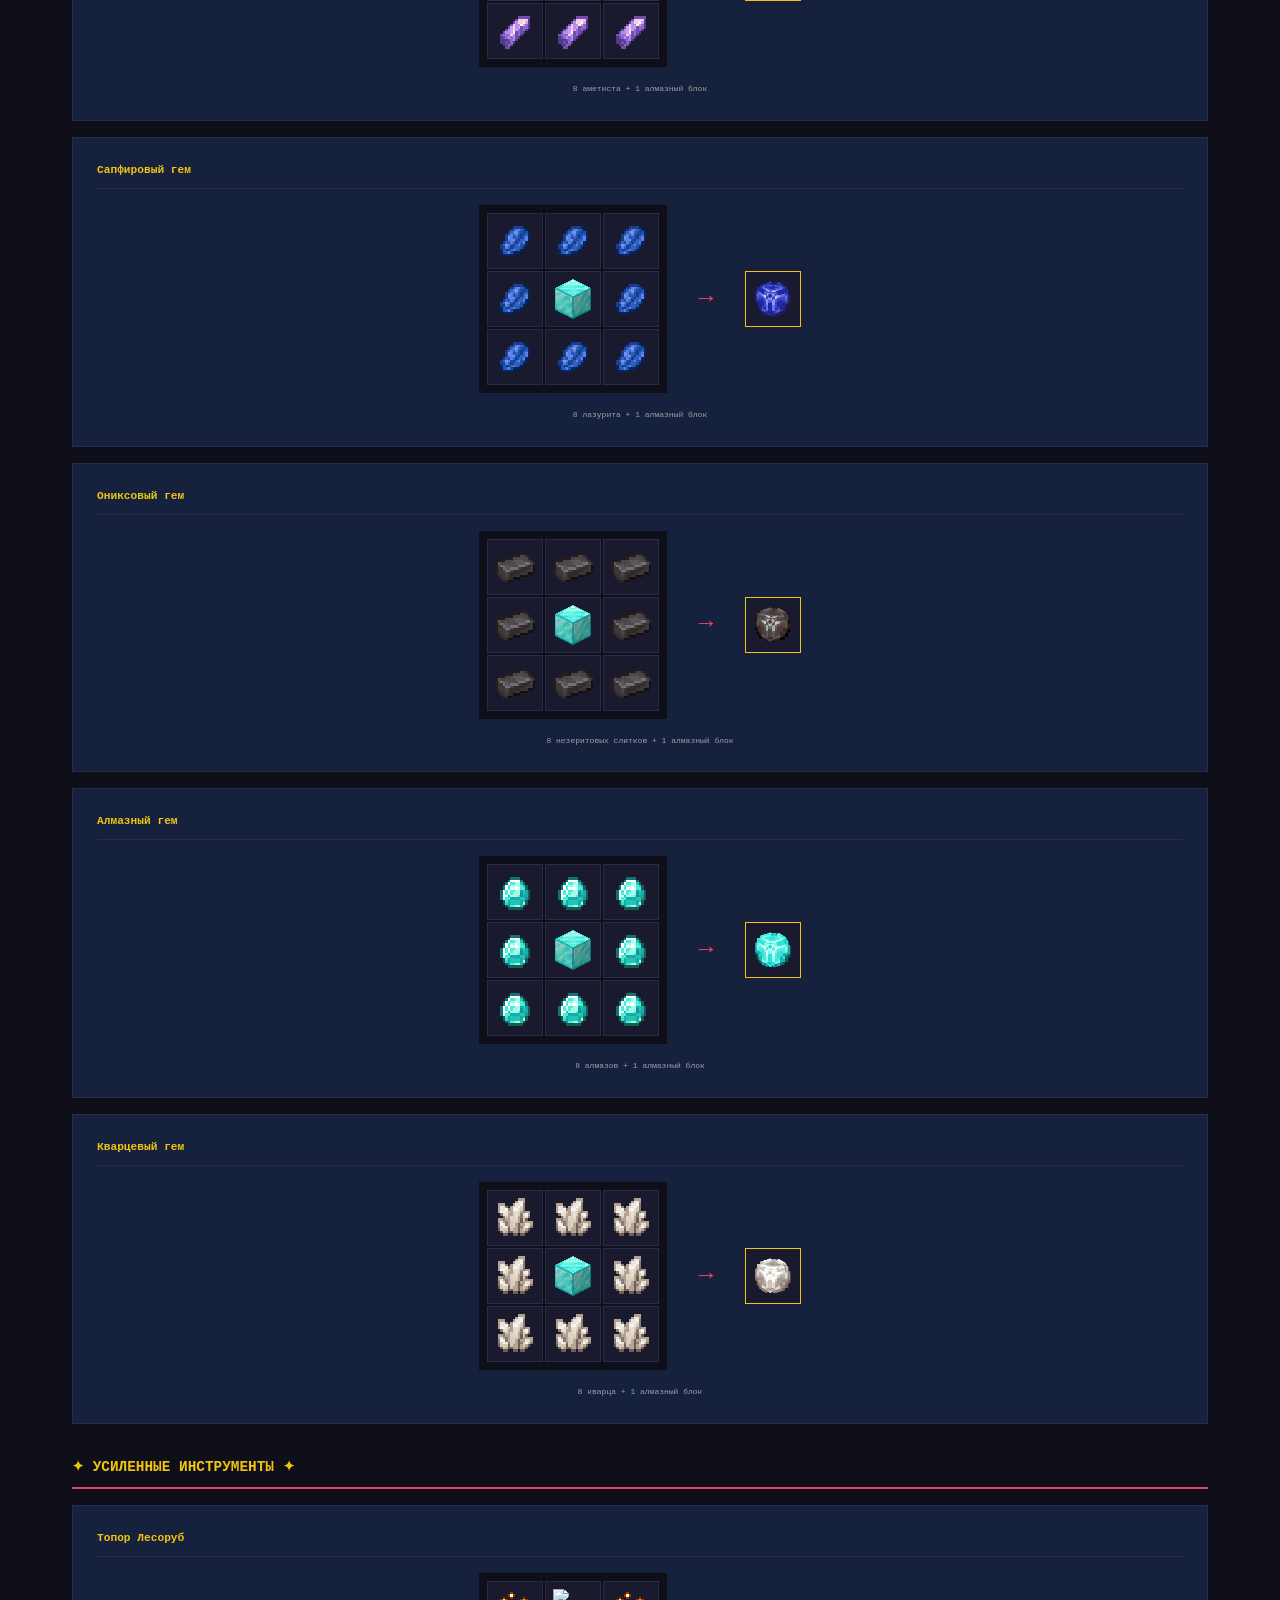
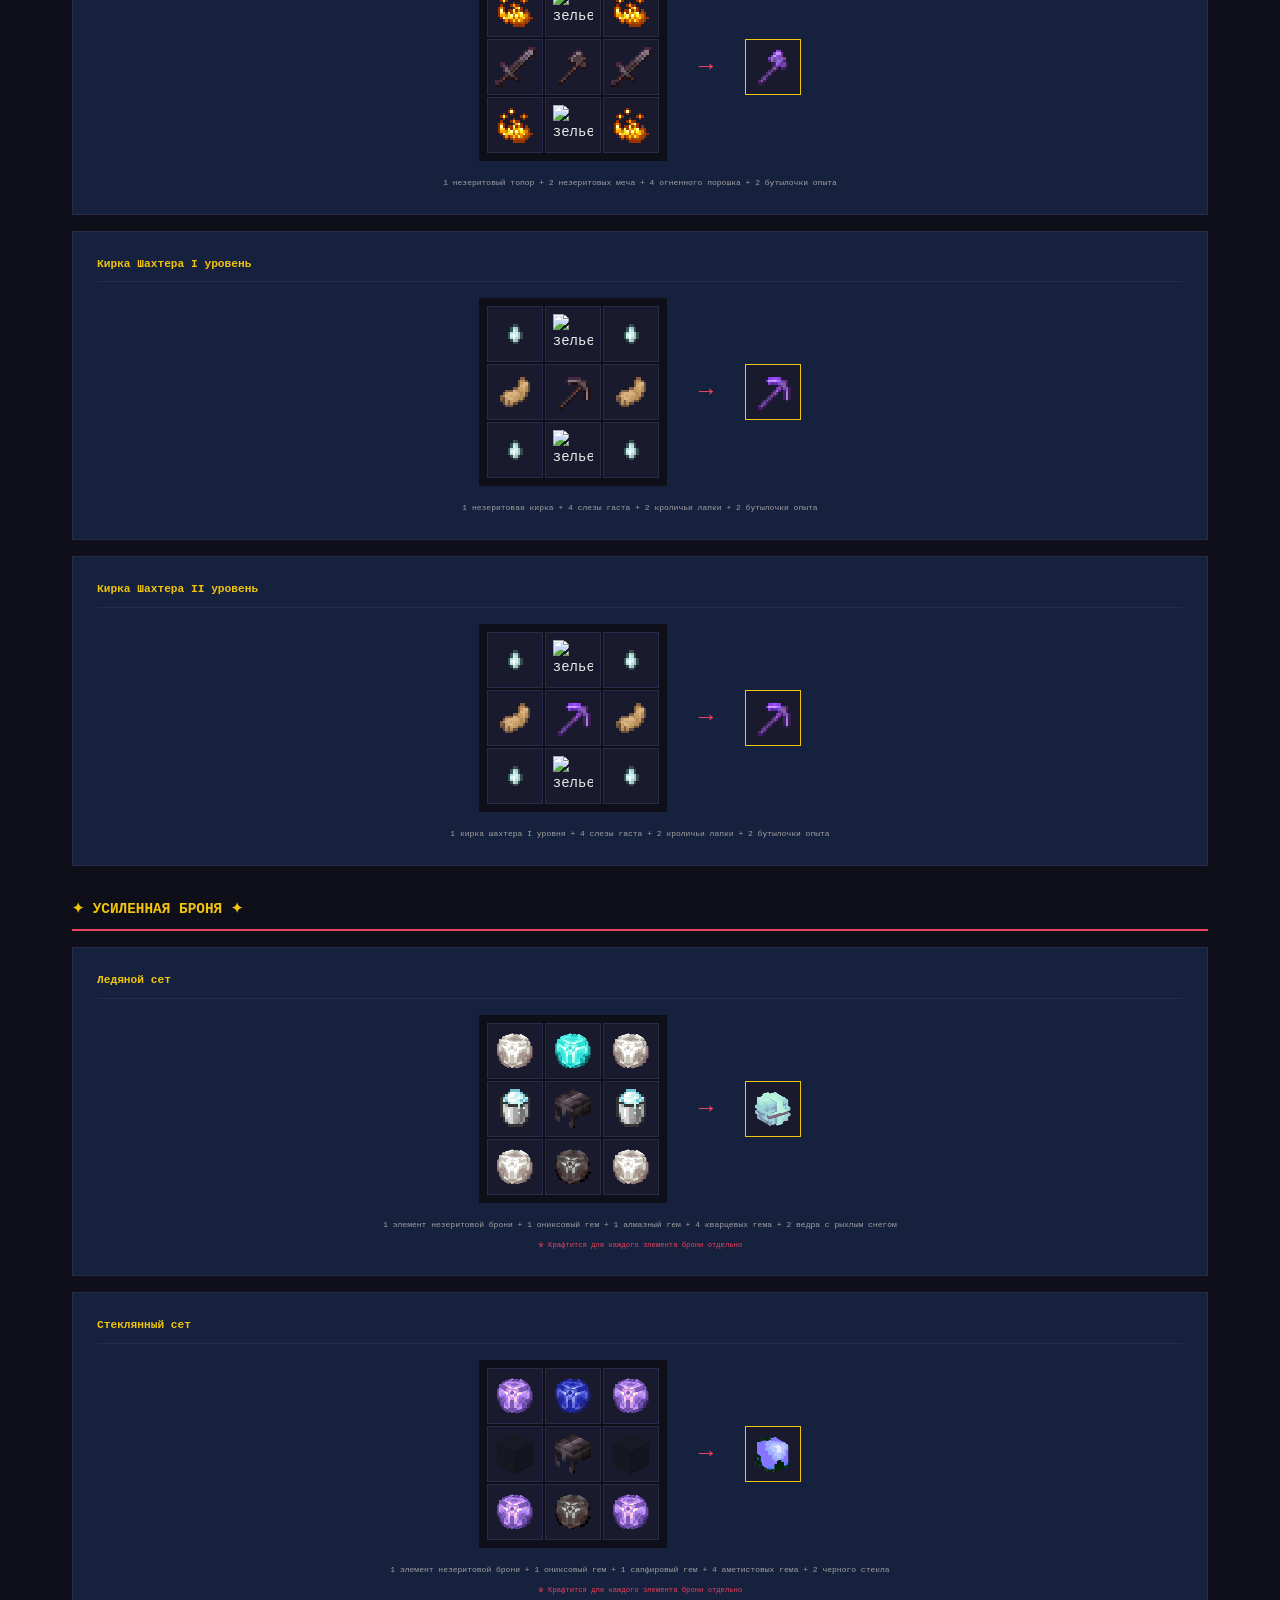
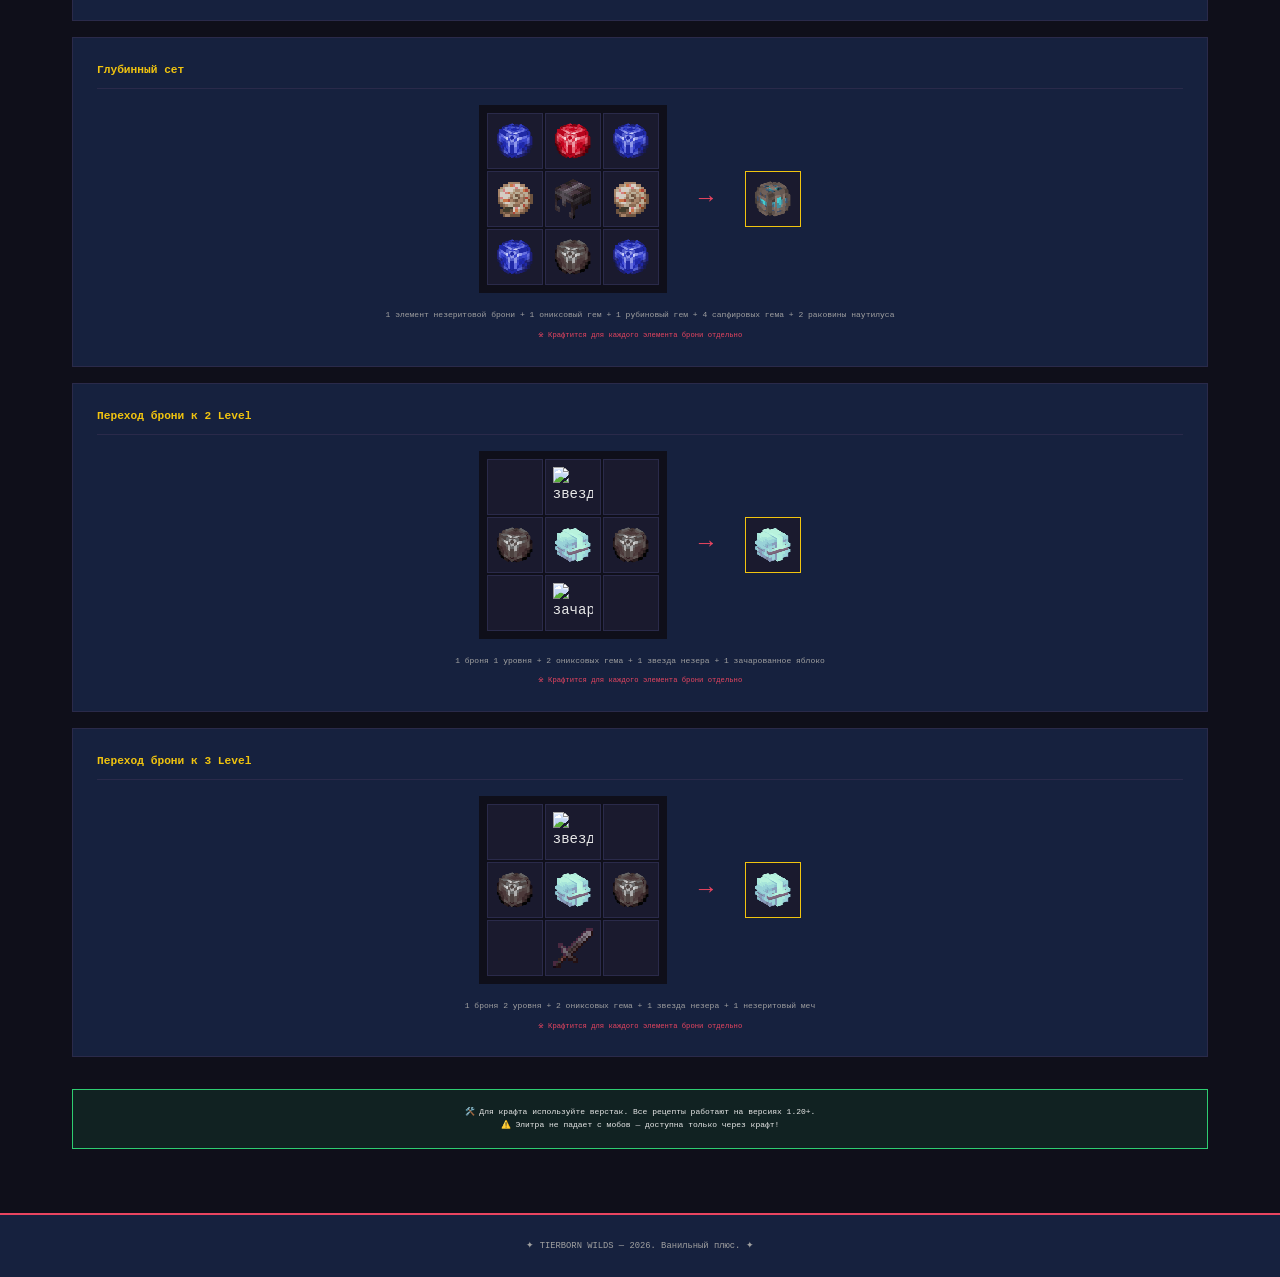
==== commit 23941060: "crafts.html" ====
--- a/crafts.html
+++ b/crafts.html
@@ -52,14 +52,14 @@
                     <div class="craft-grid">
                         <div class="grid-3x3">
                             <div class="grid-row">
-                                <div class="grid-cell"><img src="assets/phantom_membrane.png" alt="мембрана"></div>
+                                <div class="grid-cell"><img src="assets/Phantom_Membrane.png" alt="мембрана"></div>
                                 <div class="grid-cell"><img src="assets/Nether_Star.gif" alt="звезда незера"></div>
-                                <div class="grid-cell"><img src="assets/phantom_membrane.png" alt="мембрана"></div>
-                            </div>
-                            <div class="grid-row">
-                                <div class="grid-cell"><img src="assets/phantom_membrane.png" alt="мембрана"></div>
-                                <div class="grid-cell empty-cell"></div>
-                                <div class="grid-cell"><img src="assets/phantom_membrane.png" alt="мембрана"></div>
+                                <div class="grid-cell"><img src="assets/Phantom_Membrane.png" alt="мембрана"></div>
+                            </div>
+                            <div class="grid-row">
+                                <div class="grid-cell"><img src="assets/Phantom_Membrane.png" alt="мембрана"></div>
+                                <div class="grid-cell empty-cell"></div>
+                                <div class="grid-cell"><img src="assets/Phantom_Membrane.png" alt="мембрана"></div>
                             </div>
                             <div class="grid-row">
                                 <div class="grid-cell"><img src="assets/Dragon's_Breath.png" alt="дыхание дракона"></div>
@@ -80,7 +80,7 @@
                     <div class="craft-grid">
                         <div class="grid-3x3">
                             <div class="grid-row">
-                                <div class="grid-cell"><img src="assets/phantom_membrane.png" alt="мембрана"></div>
+                                <div class="grid-cell"><img src="assets/Phantom_Membrane.png" alt="мембрана"></div>
                                 <div class="grid-cell"><img src="assets/Bottle_o'_Enchanting.gif" alt="зелье опыта"></div>
                                 <div class="grid-cell"><img src="assets/Echo_Shard.png" alt="осколок эха"></div>
                             </div>
